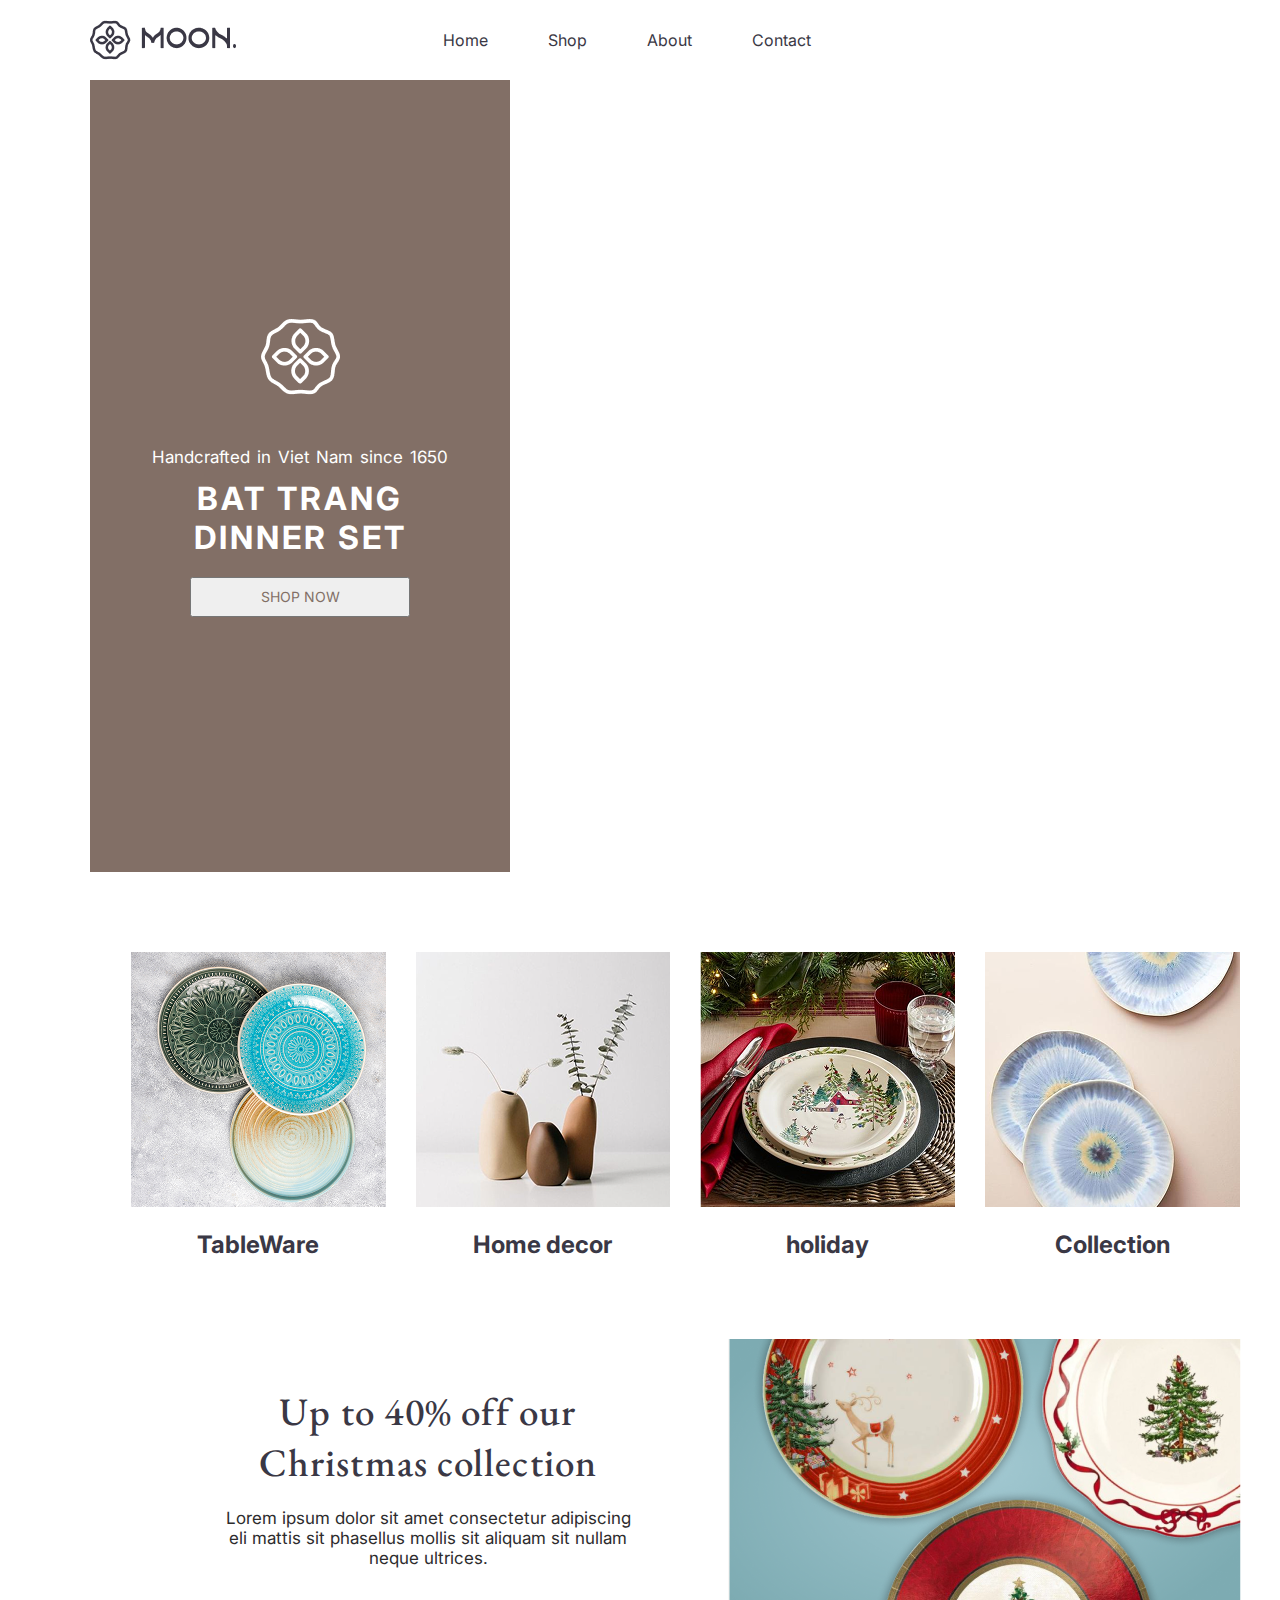
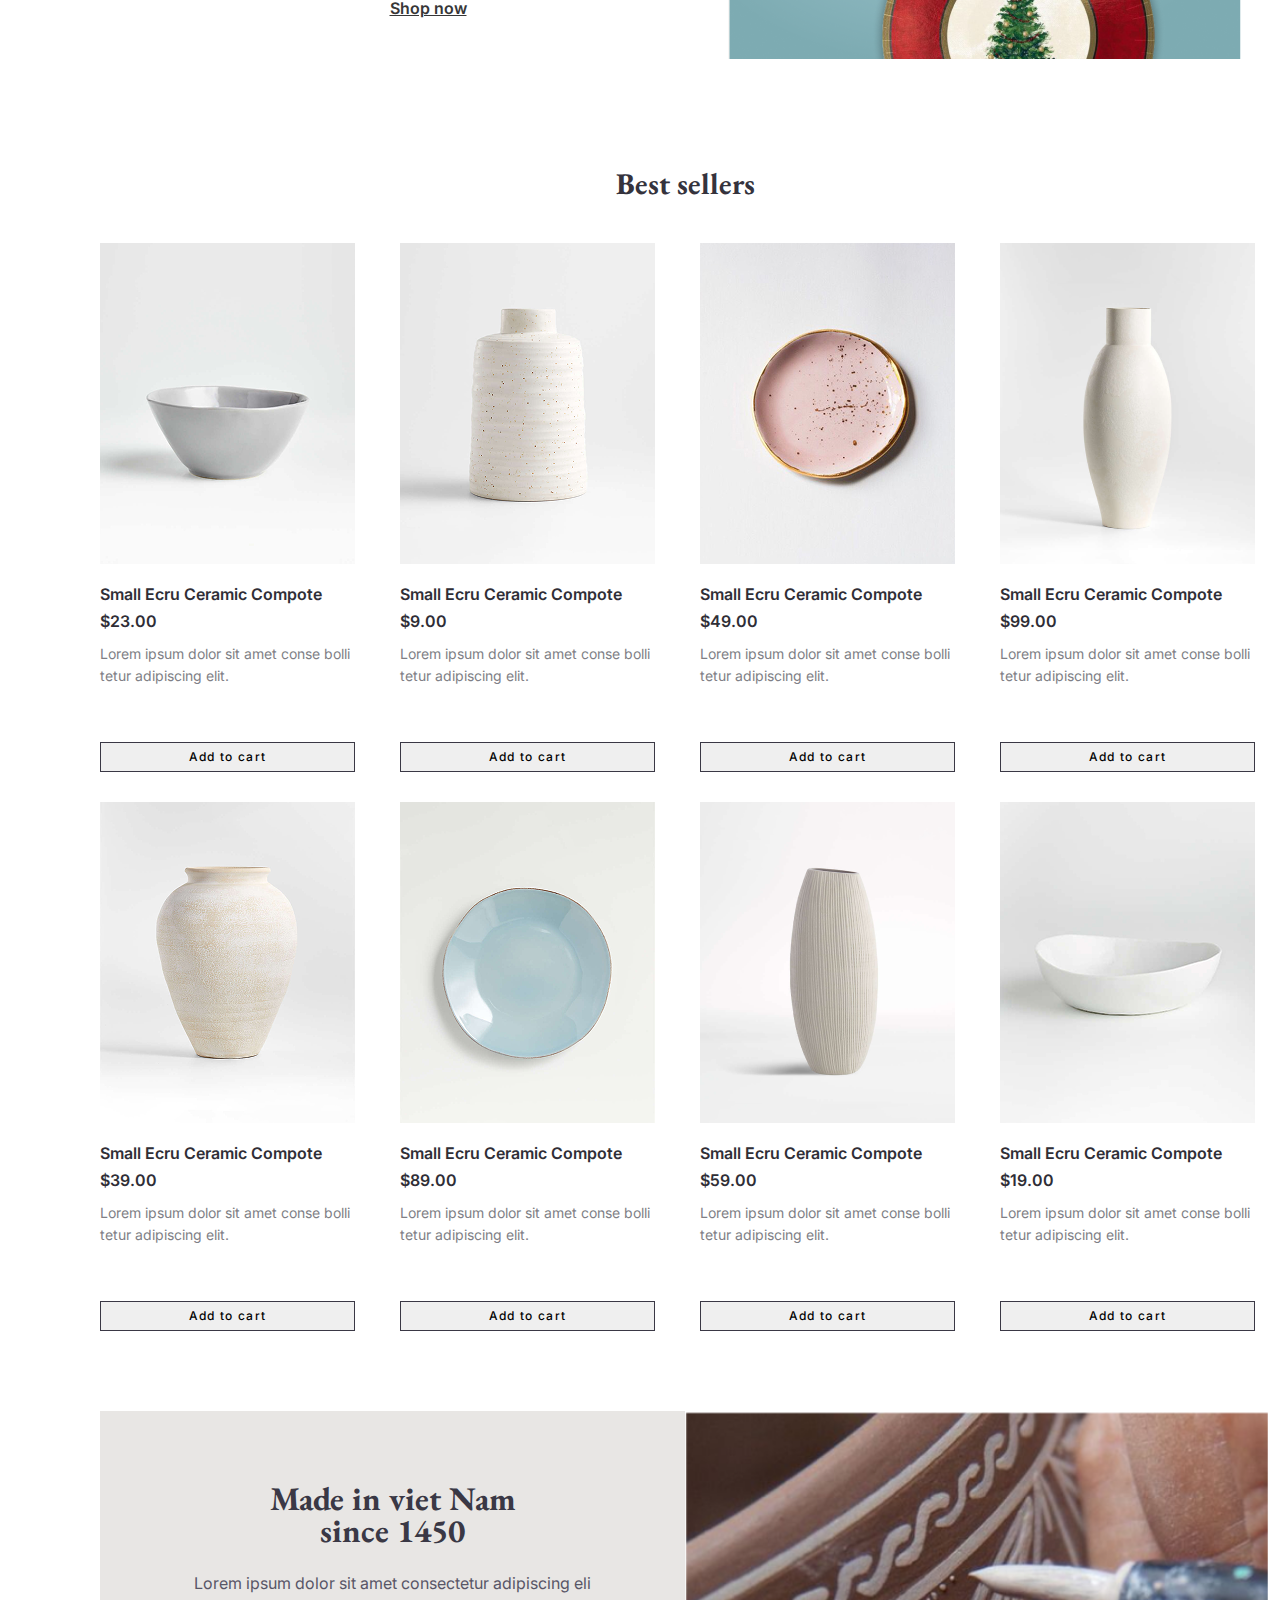
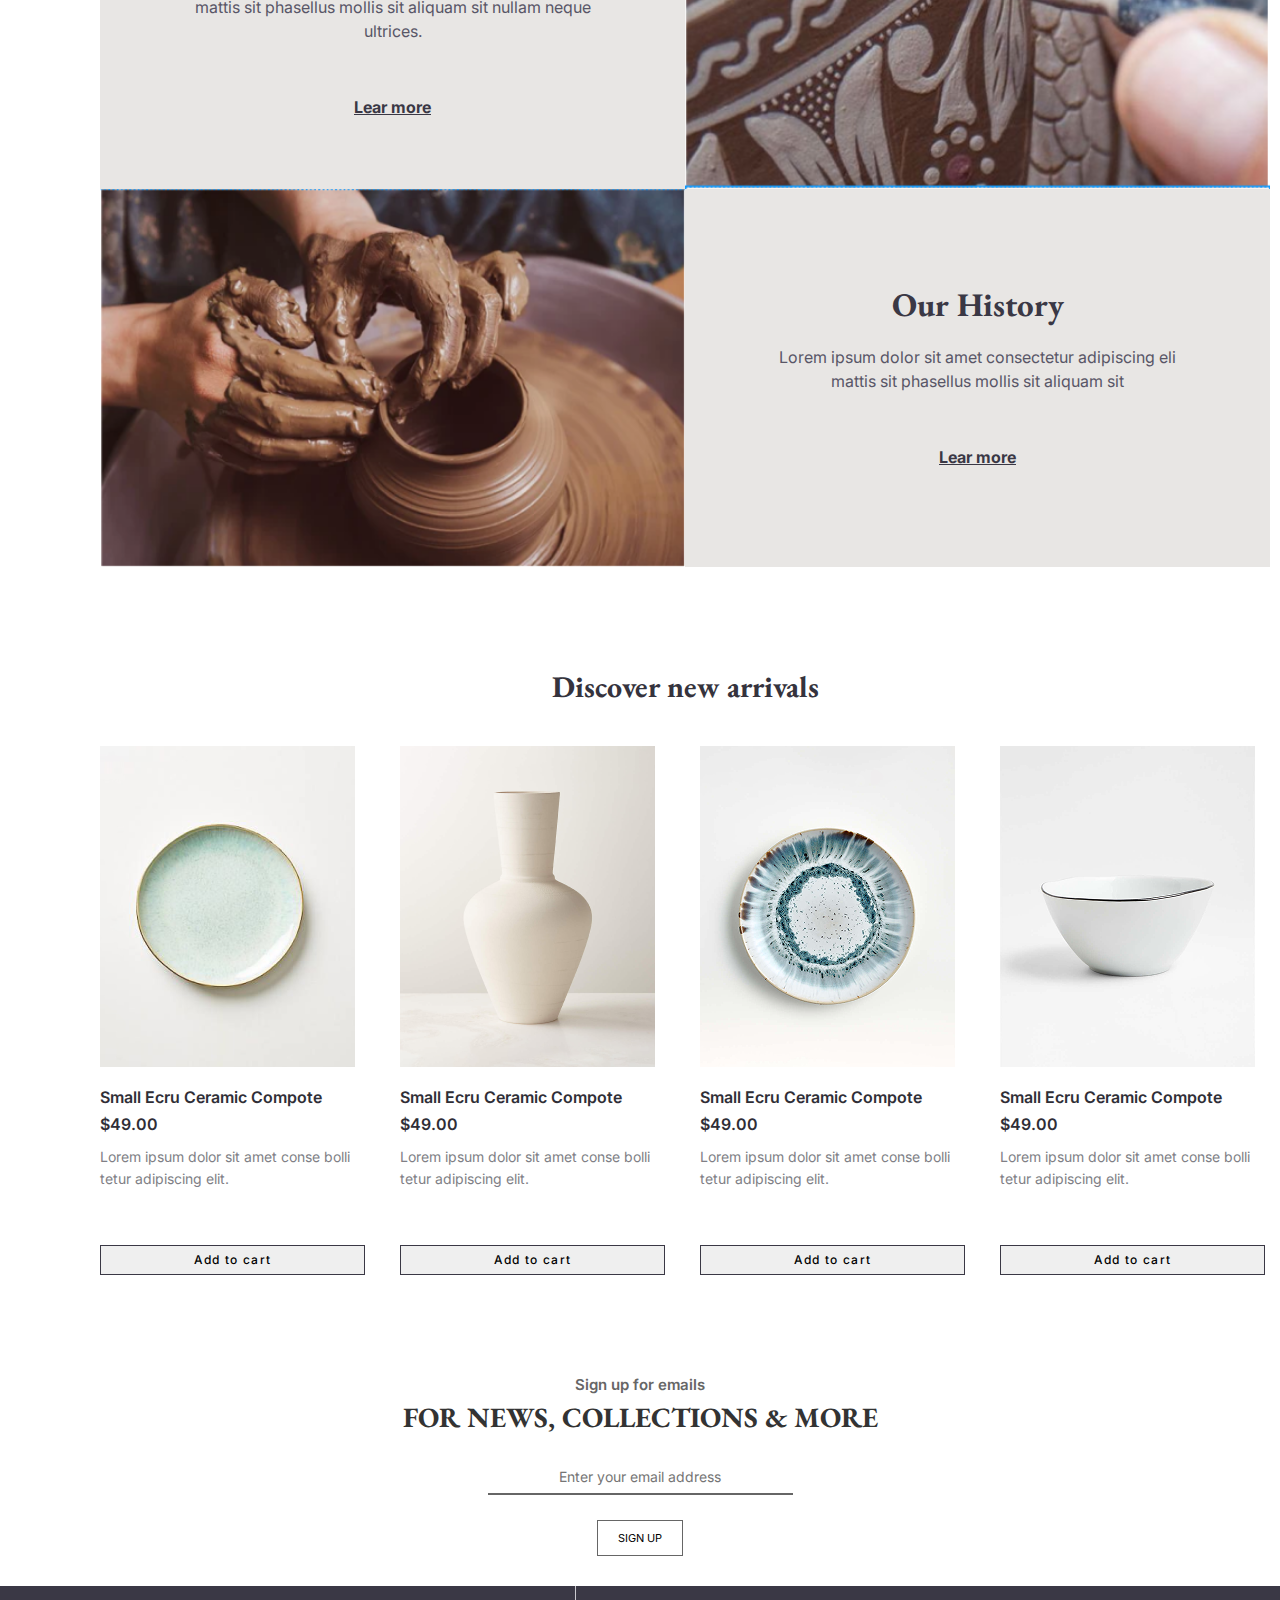
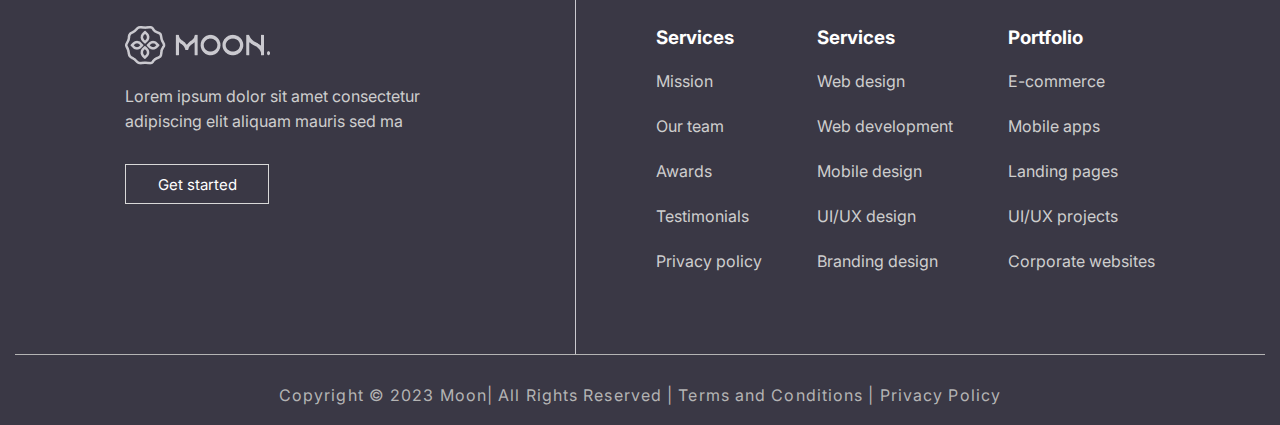
==== index.html @ f741f650 "crated web" ====
<!DOCTYPE html>
<html lang="en">
<head>
    <meta charset="UTF-8">
    <meta name="viewport" content="width=device-width, initial-scale=1.0">
    <title>Document</title>
    <link rel="stylesheet" href="./style.css">
    <link rel="stylesheet" href="https://cdnjs.cloudflare.com/ajax/libs/font-awesome/6.6.0/css/all.min.css" integrity="sha512-Kc323vGBEqzTmouAECnVceyQqyqdsSiqLQISBL29aUW4U/M7pSPA/gEUZQqv1cwx4OnYxTxve5UMg5GT6L4JJg==" crossorigin="anonymous" referrerpolicy="no-referrer" />
    
</head>
<body>
    <div class="karzinka_container">
        
        <div class="karzinka"></div>
        <button class="bosh" >bosh sahifaga qaytish</button>
    </div>
    <header>
        <div class="logo">
            <img src="./img/Icon (1).png" alt="">
            <a href="./index.html"><img src="./img/Group 1000005843.png" alt=""></a>
        </div>
        <div class="a">
            <a href="./index.html">Home</a>
            <a class="sh" href="./shop.html">Shop</a>
            <div class="sh2">
                <div class="cards">
                    <div class="card2">
                        <img src="./img/different-ceramic-empty-plates-bowls 1.png" alt="">
                        <div class="text">
                            <h3>Porcelain Dinner Plate</h3>
                            <p>$49.00</p>
                        </div>
                    </div>
                    <div class="card2">
                        <img src="./img/e327c66bdd7299132da8f4531c54cda7.png" alt="">
                        <div class="text">
                            <h3>Luana Bowl</h3>
                            <p>$49.00</p>
                        </div>
                    </div>
                    <div class="card2">
                        <img src="./img/653289D108_N210216 1.png" alt="">
                        <div class="text">
                            <h3>Ophelia Matte Vase</h3>
                            <p>$149.00</p>
                        </div>
                    </div>
                    <div class="card2">
                        <img src="./img/holden-vase.png" alt="">
                        <div class="text">
                            <h3>Marin White Plate</h3>
                            <p>$49.00</p>
                        </div>
                    </div>
                    <div class="card2">
                        <img src="./img/mercer-grey-bowl.png" alt="">
                        <div class="text">
                            <h3>Small Ecru Compote</h3>
                            <p>$79.00</p>
                        </div>
                    </div>
                    <div class="card2">
                        <img src="./img/Image (4).png" alt="">
                        <div class="text">
                            <h3>Porcelain Dinner Plate</h3>
                            <p>$99.00</p>
                        </div>
                    </div>
                    
                </div>
            </div>
            <a href="./about.html">About</a>
            <a href="./contact.html">Contact</a>
        </div>
        <div class="icons">
            <i class="fa-solid fa-magnifying-glass"></i>
            <i class="fa-regular fa-circle-user"></i>
            <i class="fa-regular fa-heart"></i>
            <i id="ok" class="fa-solid fa-cart-shopping"></i>
        </div>
    </header>
    <div class="container">
        <div class="card">
            <img src="./img/qwe.PNG" alt="">
            <p>Handcrafted in Viet Nam since 1650</p>
            <div class="h1">
                <h1>BAT TRANG</h1>
                    <h1>DINNER SET</h1>
            </div>
                <button>SHOP NOW</button>
        </div>
    </div>
    <div class="home">
        <div class="cards">
            <div class="card">
                <img src="./img/different-ceramic-empty-plates-bowls 1.png" alt="">
                <h2>TableWare</h2>
            </div>
            <div class="card">
                <img src="./img/e9cd8f3425b80812a1e1e9aaaa4d0fb4.png" alt="">
                <h2>Home decor</h2>
            </div>
            <div class="card">
                <img src="./img/1ea724daba78a72e8bec8a6eb2b3e0ed.png" alt="">
                <h2>holiday</h2>
            </div>
            <div class="card">
                <img src="./img/9ad20a7c4b99291aa671c436f669d740 1.png" alt="">
                <h2>Collection</h2>
            </div>
        </div>
    </div>
    <div class="up">
        <div class="card">
            <div class="text">
                <div class="s">
                    <span>Up to 40% off our Christmas collection</span>
                </div>
                <div class="p">
                    <p>Lorem ipsum dolor sit amet consectetur adipiscing eli mattis sit phasellus mollis sit aliquam sit nullam neque ultrices.</p>
                </div>
                <a href="">Shop now</a>
            </div>
            <div class="img">
                <img src="./img/tar.PNG" alt="">
            </div>
        </div>
    </div>
    <div class="best">
        <div class="text">
            <h1>Best sellers</h1>
        </div>
        <div class="cards">
            <div class="card">
                <img src="./img/mercer-grey-bowl.png" alt="">
                <div class="text">
                    <div class="p">
                        <p>Small Ecru Ceramic Compote
                        </p>
                        <p class="price" >$23.00</p>
                    </div>
                        <span>Lorem ipsum dolor sit amet conse bolli tetur adipiscing elit.</span>
                </div>
                <button>Add to cart</button>
            </div>
            <div class="card">
                <img src="./img/holden-vase.png" alt="">
                <div class="text">
                    <div class="p">
                        <p>Small Ecru Ceramic Compote
                        </p>
                        <p class="price" >$9.00</p>
                    </div>
                        <span>Lorem ipsum dolor sit amet conse bolli tetur adipiscing elit.</span>
                </div>
                <button>Add to cart</button>
            </div>
            <div class="card">
                <img src="./img/e327c66bdd7299132da8f4531c54cda7.png" alt="">
                <div class="text">
                    <div class="p">
                        <p>Small Ecru Ceramic Compote
                        </p>
                        <p class="price">$49.00</p>
                    </div>
                        <span>Lorem ipsum dolor sit amet conse bolli tetur adipiscing elit.</span>
                </div>
                <button>Add to cart</button>
            </div>
            <div class="card">
                <img src="./img/Image.png" alt="">
                <div class="text">
                    <div class="p">
                        <p>Small Ecru Ceramic Compote
                        </p>
                        <p class="price">$99.00</p>
                    </div>
                        <span>Lorem ipsum dolor sit amet conse bolli tetur adipiscing elit.</span>
                </div>
                <button>Add to cart</button>
            </div>
            <div class="card">
                <img src="./img/OpheliaVase17inWhiteAVSSS22.png" alt="">
                <div class="text">
                    <div class="p">
                        <p>Small Ecru Ceramic Compote
                        </p>
                        <p class="price">$39.00</p>
                    </div>
                        <span>Lorem ipsum dolor sit amet conse bolli tetur adipiscing elit.</span>
                </div>
                <button>Add to cart</button>
            </div>
            <div class="card">
                <img src="./img/marin-blue-salad-plate.png" alt="">
                <div class="text">
                    <div class="p">
                        <p>Small Ecru Ceramic Compote
                        </p>
                        <p class="price">$89.00</p>
                    </div>
                        <span>Lorem ipsum dolor sit amet conse bolli tetur adipiscing elit.</span>
                </div>
                <button>Add to cart</button>
            </div>
            <div class="card">
                <img src="./img/Image (1).png" alt="">
                <div class="text">
                    <div class="p">
                        <p>Small Ecru Ceramic Compote
                        </p>
                        <p class="price">$59.00</p>
                    </div>
                        <span>Lorem ipsum dolor sit amet conse bolli tetur adipiscing elit.</span>
                </div>
                <button>Add to cart</button>
            </div>
            <div class="card">
                <img src="./img/mercer-low-bowl.png" alt="">
                <div class="text">
                    <div class="p">
                        <p>Small Ecru Ceramic Compote
                        </p>
                        <p class="price">$19.00</p>
                    </div>
                        <span>Lorem ipsum dolor sit amet conse bolli tetur adipiscing elit.</span>
                </div>
                <button>Add to cart</button>
            </div>
        </div>
    </div>
    <div class="made">
        <div class="card">
            <div class="text">
                <div class="in">
                    <h1>Made in viet Nam 
                        since 1450</h1>
                </div>
                    <div class="lorem"><p>Lorem ipsum dolor sit amet consectetur adipiscing eli mattis sit phasellus mollis sit aliquam sit nullam neque ultrices.</p></div>
                    <a href="">Lear more</a>
            </div>
            <img src="./img/ko.PNG" alt="">
        </div>
        <div class="card">
            <img src="./img/koz.PNG" alt="">
            <div class="text">
                <div class="in">
                    <h1>Our History</h1>
                </div>
                    <div class="lorem"><p>Lorem ipsum dolor sit amet consectetur adipiscing eli mattis sit phasellus mollis sit aliquam sit </p></div>
                    <a href="">Lear more</a>
            </div>
        </div>
    </div>
    <div class="dic">
        <div class="text">
            <h1>Discover new arrivals</h1>
        </div>
        <div class="cards">
            <div class="card">
                <img src="./img/Image (2).png" alt="">
                <div class="text">
                    <div class="p">
                        <p>Small Ecru Ceramic Compote
                        </p>
                        <p>$49.00</p>
                    </div>
                        <span>Lorem ipsum dolor sit amet conse bolli tetur adipiscing elit.</span>
                </div>
                <button>Add to cart</button>
            </div>
            <div class="card">
                <img src="./img/Image (5).png" alt="">
                <div class="text">
                    <div class="p">
                        <p>Small Ecru Ceramic Compote
                        </p>
                        <p>$49.00</p>
                    </div>
                        <span>Lorem ipsum dolor sit amet conse bolli tetur adipiscing elit.</span>
                </div>
                <button>Add to cart</button>
            </div>
            <div class="card">
                <img src="./img/julo-blue-salad-plate.png" alt="">
                <div class="text">
                    <div class="p">
                        <p>Small Ecru Ceramic Compote
                        </p>
                        <p>$49.00</p>
                    </div>
                        <span>Lorem ipsum dolor sit amet conse bolli tetur adipiscing elit.</span>
                </div>
                <button>Add to cart</button>
            </div>
            <div class="card">
                <img src="./img/mercer-black-rim-bowl.png" alt="">
                <div class="text">
                    <div class="p">
                        <p>Small Ecru Ceramic Compote
                        </p>
                        <p>$49.00</p>
                    </div>
                        <span>Lorem ipsum dolor sit amet conse bolli tetur adipiscing elit.</span>
                </div>
                <button>Add to cart</button>
            </div>
        </div>
    </div>
    <div class="sign">
        <p>Sign up for emails</p>
        <h2>FOR NEWS, COLLECTIONS & MORE</h2>
        <input type="email" placeholder="Enter your email address" />
        <button>SIGN UP</button>
      </div>

      <footer>
        <div class="cards">
            <div class="card">
                <div class="logo">
                    <img src="./img/logo.png" alt="">
                </div>
                <p>Lorem ipsum dolor sit amet consectetur adipiscing elit aliquam mauris sed ma</p>
                <button>Get started <i class="fa-solid fa-arrow-right"></i></button>
            </div>
            <div class="line">

            </div>
            <div class="card2">
                <div class="card1">
                    <h3>Services</h3>
                    <p>Mission</p>

                    <p>Our team</p>
                    <p>Awards</p>
                    <p>Testimonials</p>
                    <p>Privacy policy</p>
                </div>
                <div class="card1">
                    <h3>Services</h3>
                    <p>Web design</p>

                    <p>Web development</p>
                    <p>Mobile design</p>
                    <p>UI/UX design</p>
                    <p>Branding design</p>
                </div>
                <div class="card1">
                    <h3>Portfolio</h3>
                    <p>E-commerce</p>

                    <p>Mobile apps</p>
                    <p>Landing pages</p>
                    <p>UI/UX projects</p>
                    <p>Corporate websites</p>
                </div>
            </div>
        </div>
        <div class="footerend">
            <div class="line"></div>
            <p>Copyright © 2023 Moon| All Rights Reserved | Terms and Conditions | Privacy Policy</p>
        </div>
      </footer>
      
    <script src="./app.js"></script>
</body>
</html>
---- style.css ----
@import url('https://fonts.googleapis.com/css2?family=EB+Garamond:ital,wght@0,400..800;1,400..800&display=swap');
@import url('https://fonts.googleapis.com/css2?family=Inter:ital,opsz,wght@0,14..32,100..900;1,14..32,100..900&display=swap');

* {
    margin: 0;
    padding: 0;
    box-sizing: border-box;
    text-decoration: none;
    list-style: none;
    font-family: "Inter", serif;
    
}

header {
    display: flex;
    align-items: center;
    justify-content: space-between;
    padding: 20px 90px;
}

header .logo {
    display: flex;
    align-items: center;
    justify-content: center;
    gap: 10px;
}

header .a {
    display: flex;
    align-items: center;
    justify-content: center;
    gap: 60px;
}

header .a a {
    color: rgba(58, 56, 69, 1);

}

header .icons {
    display: flex;
    align-items: center;
    justify-content: end;
    gap: 24px;
}

header .icons i {
    width: 25px;
    height: 25px;
    color: rgba(89, 86, 103, 1);
}

.container {
    background-image: url('https://s3-alpha-sig.figma.com/img/bdbb/4583/8f6bfd567de5a4771587a3d4ce6b9a3e?Expires=1741564800&Key-Pair-Id=APKAQ4GOSFWCW27IBOMQ&Signature=ZmiN8YF79pEoumUJzzlit7G6higfa5PbLEhN1nMIQAEuBSX6rEgib~yDiQ8zBdAFlyDKKa3xNpnVjxrM8LVKtztg3GD7S0s35Kx0RL0qFMsg6c7KoZ9S1Mg9Ak8ueqkc16bPKpsLhyN5J8lWL6GONqdfvCYTdja3m4ma6EB9YdQ41dVleI-43aln2E9cwBUbfKcmDPk~7lVpfGOUYAAWVxcmYn~61G0nFVyfm2-NJwenLvmBYncXqrSp3K18rMWJecC6wTQeSkmNwh-rBhEuSElCscExvY~9c014QKcGzNNfdv6sdavXfSkHsolItZN3B3gN2Jka92wOb3B7wP2rHQ__');
    background-size: cover;
    background-position: center;
    background-repeat: no-repeat;
    height: 88vh;
    margin: 0;
}

.container .card {
    background-color: rgba(130, 111, 102, 1);
    width: 420px;
    height: 88vh;
    display: flex;
    align-items: center;
    justify-content: center;
    flex-direction: column;
    margin-left: 90px;
    color: #fff;
    gap: 20px;

}

.container .card p {
    font-size: 16px;
    line-height: 24px;
    word-spacing: 1.8px;
    font-size: 17px;
    position: relative;
    bottom: -10px;
}

.container .card img {
    position: relative;
    top: -18px;
}

.container .card .h1 {
    width: 240px;
    display: flex;
    align-items: center;
    justify-content: center;
    flex-direction: column;
    font-family: "EB Garamond", serif;
    letter-spacing: 3px;
}

.container .card button {
    width: 220px;
    height: 40px;
    display: flex;
    align-items: center;
    justify-content: center;
    color: rgba(130, 111, 102, 1);
    font-size: 14px;
}

.home {
    display: flex;
    align-items: center;
    justify-content: center;
    padding: 80px 0px 0px 90px;
}

.home .cards {
    display: flex;
    align-items: center;
    justify-content: center;
    gap: 30px;
}

.home .cards .card {
    display: flex;
    align-items: center;
    justify-content: center;
    flex-direction: column;
    color: rgba(58, 56, 69, 1);
    gap: 23px;
}

.up {
    display: flex;
    align-items: center;
    justify-content: center;
    padding: 80px 0px 0px 90px;
}

.up .card {
    display: flex;
    align-items: center;
    justify-content: center;
    width: 100%;
    /* gap: 103px; */
    text-align: center;
}

.up .card span {
    font-size: 39px;
    color: rgba(58, 56, 69, 1);
    font-weight: 500;
    font-family: "EB Garamond", serif;
    letter-spacing: 1.2px;
}

.up .card .text {
    display: flex;
    align-items: center;
    justify-content: center;
    width: 600px;
    flex-direction: column;
    gap: 20px;

}

.up .card .text a {
    margin-top: 10px;
    color: rgb(54, 54, 55);
    text-decoration: underline;
    font-size: 16px;
    font-weight: 600;
}

.up .card .text .p p {
    font-size: 17px;
    color: rgb(45, 44, 45);
}

.up .card .text .p {
    width: 410px;
}

.up .card .text .s {
    width: 410px;
}

.best {
    display: flex;
    align-items: center;
    justify-content: center;
    padding: 80px 0px 0px 90px;
    flex-direction: column;
}

.best .text {
    padding: 20px 0px 0px 0px;
    display: flex;
    align-items: start;
    justify-content: start;
    flex-direction: column;
    gap: 12px;
}

.best .text h1 {
    color: rgb(53, 51, 61);
    font-family: "EB Garamond", serif;
    font-weight: 700;
    font-size: 30px;
}

.best .cards {
    display: flex;
    align-items: center;
    justify-content: center;
    display: grid;
    grid-template-columns: repeat(4, 1fr);
    gap: 30px;
    margin-top: 40px;
}

.best .cards .card {
    display: flex;
    align-items: start;
    justify-self: start;
    flex-direction: column;
    width: 270px;

}

.best .cards .card .text .p p {
    color: rgb(47, 46, 54);
    font-size: 16px;
    font-weight: 600;

}

.best .cards .card .text .p {
    display: flex;
    align-items: start;
    justify-content: start;
    gap: 7px;
    flex-direction: column;
}

.best .cards .card .text span {
    color: rgba(128, 127, 134, 1);
    line-height: 22px;
    font-size: 14px;
    font-weight: 400;

}

.best .cards .card button {
    width: 255px;
    height: 30px;
    border: 1px solid rgba(58, 56, 69, 1);
    font-size: 12px;
    line-height: 18px;
    letter-spacing: 1.3px;
    font-weight: 500;
    margin-top: 55px;
}

.made {
    display: flex;
    align-items: center;
    justify-content: center;
    flex-direction: column;
    padding: 80px 0px 0px 90px;
}

.made .card {
    display: flex;
    align-items: center;
    justify-content: center;
}

.made .card .text {
    width: 585px;
    background-color: rgb(232, 230, 228);
    height: 378px;
    display: flex;
    align-items: center;
    justify-content: center;
    flex-direction: column;
    gap: 24px;
}

.made .card img {
    width: 585px;
    height: 378px;
}

.made .card .text .lorem {
    width: 410px;
    text-align: center;
    color: rgba(89, 86, 103, 1);
    font-weight: 400;
    line-height: 24px;
}

.made .card .text .in {
    width: 300px;
    text-align: center;
}

.made .card .text .in h1 {
    font-family: "EB Garamond", serif;
    color: rgba(58, 56, 69, 1);
    font-size: 33px;
    line-height: 32px;

}

.made .card .text a {
    text-decoration: underline;
    color: rgba(58, 56, 69, 1);
    line-height: 20px;
    font-weight: 700;
    margin-top: 30px;
}













.dic .text {
    padding: 20px 0px 0px 0px;
    display: flex;
    align-items: start;
    justify-content: start;
    flex-direction: column;
    gap: 12px;
}

.dic .text h1 {
    color: rgb(53, 51, 61);
    font-family: "EB Garamond", serif;
    font-weight: 700;
    font-size: 30px;
}

.dic {
    display: flex;
    align-items: center;
    justify-content: center;
    padding: 80px 0px 0px 90px;
    flex-direction: column;
}

.dic .cards {
    display: flex;
    align-items: center;
    justify-content: center;
    display: grid;
    grid-template-columns: repeat(4, 1fr);
    gap: 30px;
    margin-top: 40px;
}

.dic .cards .card {
    display: flex;
    align-items: start;
    justify-self: start;
    flex-direction: column;
    width: 270px;

}

.dic .cards .card .text .p p {
    color: rgb(47, 46, 54);
    font-size: 16px;
    font-weight: 600;

}

.dic .cards .card .text .p {
    display: flex;
    align-items: start;
    justify-content: start;
    gap: 7px;
    flex-direction: column;
}

.dic .cards .card .text span {
    color: rgba(128, 127, 134, 1);
    line-height: 22px;
    font-size: 14px;
    font-weight: 400;
}

.dic .cards .card button {
    width: 265px;
    height: 30px;
    border: 1px solid rgba(58, 56, 69, 1);
    font-size: 12px;
    line-height: 18px;
    letter-spacing: 1.3px;
    font-weight: 500;
    margin-top: 55px;
}

.sign {
    text-align: center;
    padding: 30px;
    margin-top: 70px;
    display: flex;
    align-items: center;
    justify-content: center;
    flex-direction: column;
}

.sign p {
    font-size: 15px;
    color: #666;
    margin-bottom: 5px;
    font-weight: 600;
}

.sign h2 {
    font-size: 22px;
    font-weight: bold;
    color: #333;
    margin-bottom: 15px;
    font-family: "EB Garamond", serif;
    font-size: 28px;
}

.sign input {
    width: 25%;
    padding: 8px;
    border: none;
    border-bottom: 2px solid #666;
    outline: none;
    text-align: center;
    font-size: 14px;
    margin-top: 10px;
}

.sign button {
    margin-top: 25px;
    padding: 10px 20px;
    border: 1px solid #666;
    background: white;
    cursor: pointer;
    font-size: 11px;
}


footer {
    background-color: rgba(58, 56, 69, 1);
    display: flex;
    align-items: center;
    justify-content: center;
    flex-direction: column;
    padding: 40px 0px 0px 0px;
}

footer .cards {
    display: flex;
    align-items: start;
    justify-content: start;
    gap: 80px;
}

footer .cards .card {
    display: flex;
    align-items: start;
    justify-content: start;
    flex-direction: column;
    color: rgb(206, 206, 206);
    width: 370px;
    gap: 15px;
}

footer .cards .card p {
    line-height: 25px;
}

footer .cards .card button {
    margin-top: 15px;
    width: 144px;
    height: 40px;
    color: #fff;
    background-color: transparent;
    border: 1.6px solid rgb(216, 216, 216);
    font-size: 15px;
}

footer .cards .card button i {
    font-size: 12px;
}

footer .cards .line {
    width: 1px;
    height: 368px;
    background-color: rgba(202, 201, 207, 1);
    position: relative;
    top: -40px;
}

footer .cards .card2 .card1 {
    display: flex;
    align-items: start;
    justify-content: start;
    flex-direction: column;
    gap: 20px;
}

footer .cards .card2 .card1 h3 {
    color: #fff;
}

footer .cards .card2 {
    display: flex;
    align-items: center;
    justify-content: center;
    color: rgb(206, 206, 206);
    gap: 55px;
}

footer .cards .card2 p {
    line-height: 25px;
}

footer .footerend {
    display: flex;
    align-items: center;
    justify-content: center;
    flex-direction: column;
}

footer .footerend .line {
    width: 1250px;
    height: 1px;
    background-color: rgb(180, 180, 180);
    margin-top: -40px;
}

footer .footerend p {
    color: rgb(180, 180, 180);
    letter-spacing: 1.1px;
    margin-top: 30px;
    margin-bottom: 20px;
}

.moon {
    display: flex;
    align-items: center;
    justify-content: center;

}

.moon .text {
    text-align: center;
    padding: 80px 0px 0px 0px;
    display: flex;
    align-items: center;
    justify-content: center;
    flex-direction: column;
    gap: 20px;
    width: 440px;
    line-height: 24px;
}

.moon .text h1 {
    color: rgba(58, 56, 69, 1);
    font-family: "EB Garamond", serif;
    font-size: 40px;
}


.moon .text p {
    color: rgba(89, 86, 103, 1);
}










.made .card4 {
    display: flex;
    align-items: start;
    justify-content: start;
    padding: 30px 0px 0px 30px;
    margin-top: -30px;
    margin-left: -30px;
}

.made .card4 .text {
    width: 585px;
    background-color: rgb(232, 230, 228);
    height: 378px;
    display: flex;
    align-items: start;
    justify-content: start;
    flex-direction: column;
    padding: 30px 0px 0px 30px;
    gap: 24px;
}

.made .card4 img {
    width: 585px;
    height: 378px;
}

.made .card4 .text .lorem {
    width: 410px;
    color: rgba(89, 86, 103, 1);
    font-weight: 400;
    line-height: 24px;
    padding: 0px 0px 0px 30px;
    display: flex;
    align-items: start;
    justify-content: start;
    flex-direction: column;
    gap: 1px;

}

.made .card4 .text .in {
    width: 300px;
    text-align: center;
}

.made .card4 .text .in h1 {
    font-family: "EB Garamond", serif;
    color: rgba(58, 56, 69, 1);
    font-size: 33px;
    line-height: 32px;
    margin-right: 30px;

}

.made .card4 .text span {
    color: rgba(58, 56, 69, 1);
    font-size: 18px;
    font-weight: 600;
}


.meet {
    display: flex;
    align-items: center;
    justify-content: center;
    flex-direction: column;
    margin-top: 70px;
}

.meet .text h1 {
    font-family: "EB Garamond", serif;
    font-size: 40px;
    font-weight: 700;
    color: rgb(57, 56, 62);
}

.meet .cards {
    display: flex;
    align-items: center;
    justify-content: center;
    gap: 60px;
    margin-top: 30px;
    padding: 0px 0px 0px 90px;
}

.meet .cards .card {
    width: 255px;
    text-align: center;
}

.meet .cards .card .text {
    margin-top: 15px;
}

.meet .cards .card .text p {
    color: rgba(58, 56, 69, 1);
    font-weight: 600;

}

.meet .cards .card .text span {
    color: rgba(128, 127, 134, 1);
    font-size: 14px;
    line-height: 22px;

}



.color-options {
    display: flex;
    gap: 5px;
}

.color-box {
    width: 20px;
    height: 20px;
    cursor: pointer;
    border: 1px solid #aaa;
}

.contact {
    background-image: url("./img/9c8440fb6dfaf0650411d23131b1ab88\ 2.png");
    background-size: cover;
    background-position: center;
    background-repeat: no-repeat;
    height: 88vh;
    margin: 0;
}

.contact .card {
    background-color: rgba(58, 56, 69, 1);
    width: 420px;
    height: 88vh;
    display: flex;
    align-items: center;
    justify-content: center;
    flex-direction: column;
    margin-left: 90px;
    color: #fff;
    gap: 20px;
}

.contact .card .line {
    background-color: rgb(179, 178, 183);
    width: 238px;
    height: 1px;
}

.contact .card .web {
    display: flex;
    align-items: center;
    justify-content: center;
    gap: 16px;
}

.contact .card .web .web1 {
    width: 30px;
    height: 30px;
    background-color: rgba(198, 155, 123, 1);
    display: flex;
    align-items: center;
    justify-content: center;
}

.text2 {
    display: flex;
    align-items: center;
    justify-content: center;
    flex-direction: column;
    gap: 12px;
}

.text2 h1 {
    font-family: "EB Garamond", serif;
    color: rgba(58, 56, 69, 1);
    font-size: 44px;
}

.text2 p {
    width: 440px;
    font-size: 16px;
    color: rgba(89, 86, 103, 1);
    line-height: 24px;
    text-align: center;
}

.text2 .card {
    text-align: center;
}

.text2 .cards {
    margin-top: 20px;
    display: flex;
    align-items: center;
    justify-content: center;
    flex-direction: column;
    gap: 10px;
}

.text2 .card span {
    font-size: 14px;
    font-weight: 600;
    line-height: 20px;
    color: rgba(89, 86, 103, 1);
}

.text2 .card p {
    color: rgba(198, 155, 123, 1);
}

.email {
    display: flex;
    align-items: center;
    justify-content: center;
    flex-direction: column;
    margin-top: 70px;
}

.email .input {
    display: grid;
    grid-template-columns: repeat(2, 420px);
    grid-gap: 10px;
    width: max-content;
}

.email .input .card1 {
    display: flex;
    align-items: start;
    justify-content: start;
    flex-direction: column;
    gap: 10px;

}

.email .input .card1 p {
    color: rgb(38, 38, 42);
    font-weight: 600;
    font-size: 14px;

}

.email .input .card1 input {
    width: 400px;
    height: 50px;
    border: 1px solid rgba(58, 56, 69, 1);
    font-size: 16px;
    padding: 0px 0px 0px 20px;
}

.email .input .card1 textarea {
    width: 830px;
    height: 170px;
    border: 1px solid rgba(58, 56, 69, 1);
    font-size: 16px;
    padding: 14px 0px 0px 20px;
}

.email button {
    margin-top: 50px;
    width: 835px;
    height: 40px;
    margin-right: 12px;
    background-color: rgba(58, 56, 69, 1);
    color: #fff;
    font-size: 15px;
    display: flex;
    align-items: center;
    justify-content: center;
    gap: 6px;
}

.email button i {
    font-size: 14px;
}

.map {
    margin-top: 50px;
}

.filter {
    display: flex;
    align-items: center;
    justify-content: center;
}

.sidebar {
    width: 360px;
    margin-top: 20px;
    padding: 0px 90px;
    background: #fff;
    border-radius: 12px;
}

.group {
    margin-bottom: 20px;
}

.group h3 {
    font-size: 22px;
    font-weight: bold;
    margin-bottom: 14px;
}

.group label {
    font-size: 18px;
    color: #333;
    display: flex;
    align-items: center;
    gap: 10px;
    margin-bottom: 12px;
    cursor: pointer;
}

.group input[type="checkbox"] {
    width: 22px;
    height: 22px;
    cursor: pointer;
}

.divider {
    height: 2px;
    background: #ddd;
    margin: 20px 0;
}

.color-options {
    display: flex;
    gap: 14px;
}

.color-box {
    width: 30px;
    height: 30px;
    border-radius: 8px;
    border: 1.5px solid #ccc;
}


.con {
    display: flex;
    align-items: start;
    justify-content: start;
    gap: 20px;
}











.show {
    display: flex;
    align-items: center;
    justify-content: center;
}

.show .cards {
    display: flex;
    align-items: start;
    justify-content: start;
    flex-direction: column;
    gap: 50px;
    width: 100%;
    padding: 0px 90px;
}

.show .cards .card1 p {
    color: rgb(106, 105, 110);
}

.show .cards .card1 p span {
    color: rgba(58, 56, 69, 1);
}

.show .cards .card2 {
    width: 100%;
    display: flex;
    align-items: center;
    justify-content: space-between;
}

.show .cards .card2 .minicard {
    width: 200px;
    display: flex;
    align-items: start;
    justify-content: space-between;
}

.show .cards .line {
    width: 190px;
    height: 2.5px;
    background-color: #ece9e9;
}

.show .cards .card2 p {
    color: rgba(55, 65, 81, 1);
    font-weight: 600;
}

.con .best {
    display: flex;
    align-items: start;
    justify-content: start;
    flex-direction: column;
    margin-top: -100px;
}

.line99 {
    width: 100%;
    height: 1.9px;
    background-color: rgba(202, 201, 207, 1);
    margin-bottom: 30px;
}




.con .best .cards {
    display: flex;
    align-items: center;
    justify-content: center;
    display: grid;
    grid-template-columns: repeat(3, 1fr);
    gap: 83px;
    margin-top: 20px;
}

.con .best .cards .card {
    display: flex;
    align-items: start;
    justify-self: start;
    flex-direction: column;
    width: 270px;

}

.sel {
    display: flex;
    align-items: center;
    justify-content: end;
    padding: 0px 90px;
    gap: 8px;
    margin: 50px;
}

.sel .num1 {
    width: 30px;
    height: 30px;
    background-color: rgba(58, 56, 69, 1);
    color: #fff;
    display: flex;
    align-items: center;
    justify-content: center;
    font-size: 16px;

}

.sel .num2 {
    width: 30px;
    height: 30px;
    background-color: #fff;
    color: rgba(58, 56, 69, 1);
    border: 1.3px solid rgba(58, 56, 69, 1);
    display: flex;
    align-items: center;
    justify-content: center;
    font-size: 14px;

}

.sel .num3 {
    width: 30px;
    height: 30px;
    color: rgba(58, 56, 69, 1);
    display: flex;
    align-items: center;
    justify-content: center;
}

.sel .num4 {
    width: 30px;
    height: 30px;
    color: rgba(58, 56, 69, 1);
    display: flex;
    align-items: center;
    justify-content: center;
}

.sel i {
    color: rgba(58, 56, 69, 1);
}

.con .best .cards .card .text .p p {
    color: rgb(47, 46, 54);
    font-size: 16px;
    font-weight: 600;

}

.con .best .cards .card .text .p {
    display: flex;
    align-items: start;
    justify-content: start;
    gap: 7px;
    flex-direction: column;
}

.con .best .cards .card .text span {
    color: rgba(128, 127, 134, 1);
    line-height: 22px;
    font-size: 14px;
    font-weight: 400;

}

.con .best .cards .card button {
    width: 255px;
    height: 30px;
    border: 1px solid rgba(58, 56, 69, 1);
    font-size: 12px;
    line-height: 18px;
    letter-spacing: 1.3px;
    font-weight: 500;
    margin-top: 55px;
}


.sh2 {
    width: 700px;
    height: 370px;
    background: rgb(186, 167, 129);
    text-align: center;
    line-height: 50px;
    position: absolute;
    top: -350px;
    left: 400px;
    opacity: 0;
    z-index: 1;
    transition: all 0.7s;
    border-radius: 13px;
    padding: 15px;
}
.sh2 .cards{
    display: grid;
    grid-template-columns: repeat(2, 1fr);
    gap: 15px;
}
.sh2 .cards .card2 {
    height: auto;
    width: 330px;
    border: 2px solid black;
    display: flex;
    align-items: start;
    justify-content: start;
    border-radius: 10px;
    gap: 5px;
    
}

.sh2 .cards .card2 img {
    width: 100px;
    height: 100px;

    border-radius: 10px;
}


.karzinka_container{
    width: 100%;
    height: 100vh;
    background-color: #fff;
    position: fixed ;
    z-index: 1;
    overflow: hidden;
}

.karzinka .card2 {
    display: flex;
    align-items: center;
    justify-content: space-between;
    padding: 15px;
    border-bottom: 1px solid #ddd;
    width: 100%;
}

.karzinka .card2 img {
    width: 80px;
    height: 80px;
    object-fit: cover;
    border-radius: 5px;
}

.karzinka .card2 h1 {
    font-size: 16px;
    font-weight: 500;
    color: #333;
}
.karzinka .card2 .price {
    font-size: 16px;
    font-weight: bold;
    color: #000;
}
.karzinka .card2 .remove {
    display: flex;
    align-items: center;
    justify-content: center;
    background-color: transparent;
    border: none;
    width: 40px;
    height: 26px;
    color: red;
    font-size: 23px;
    cursor: pointer;
}
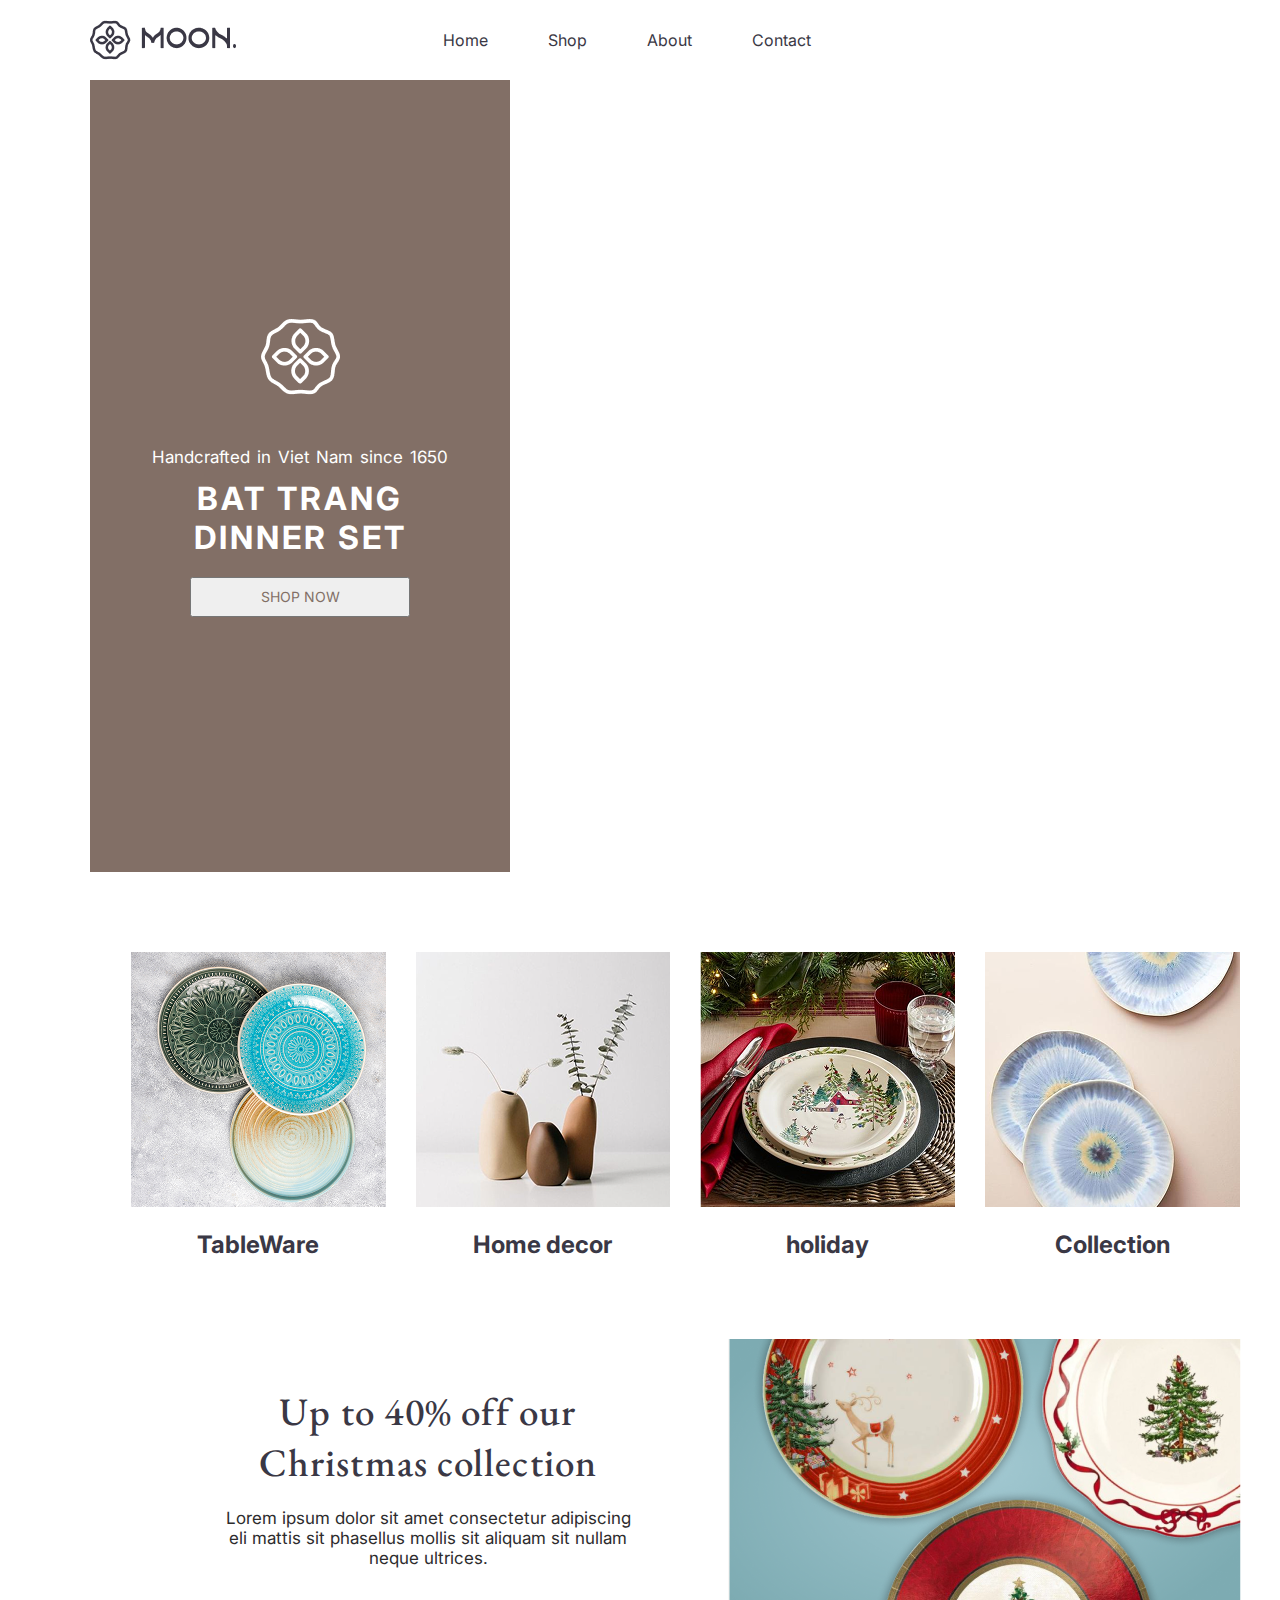
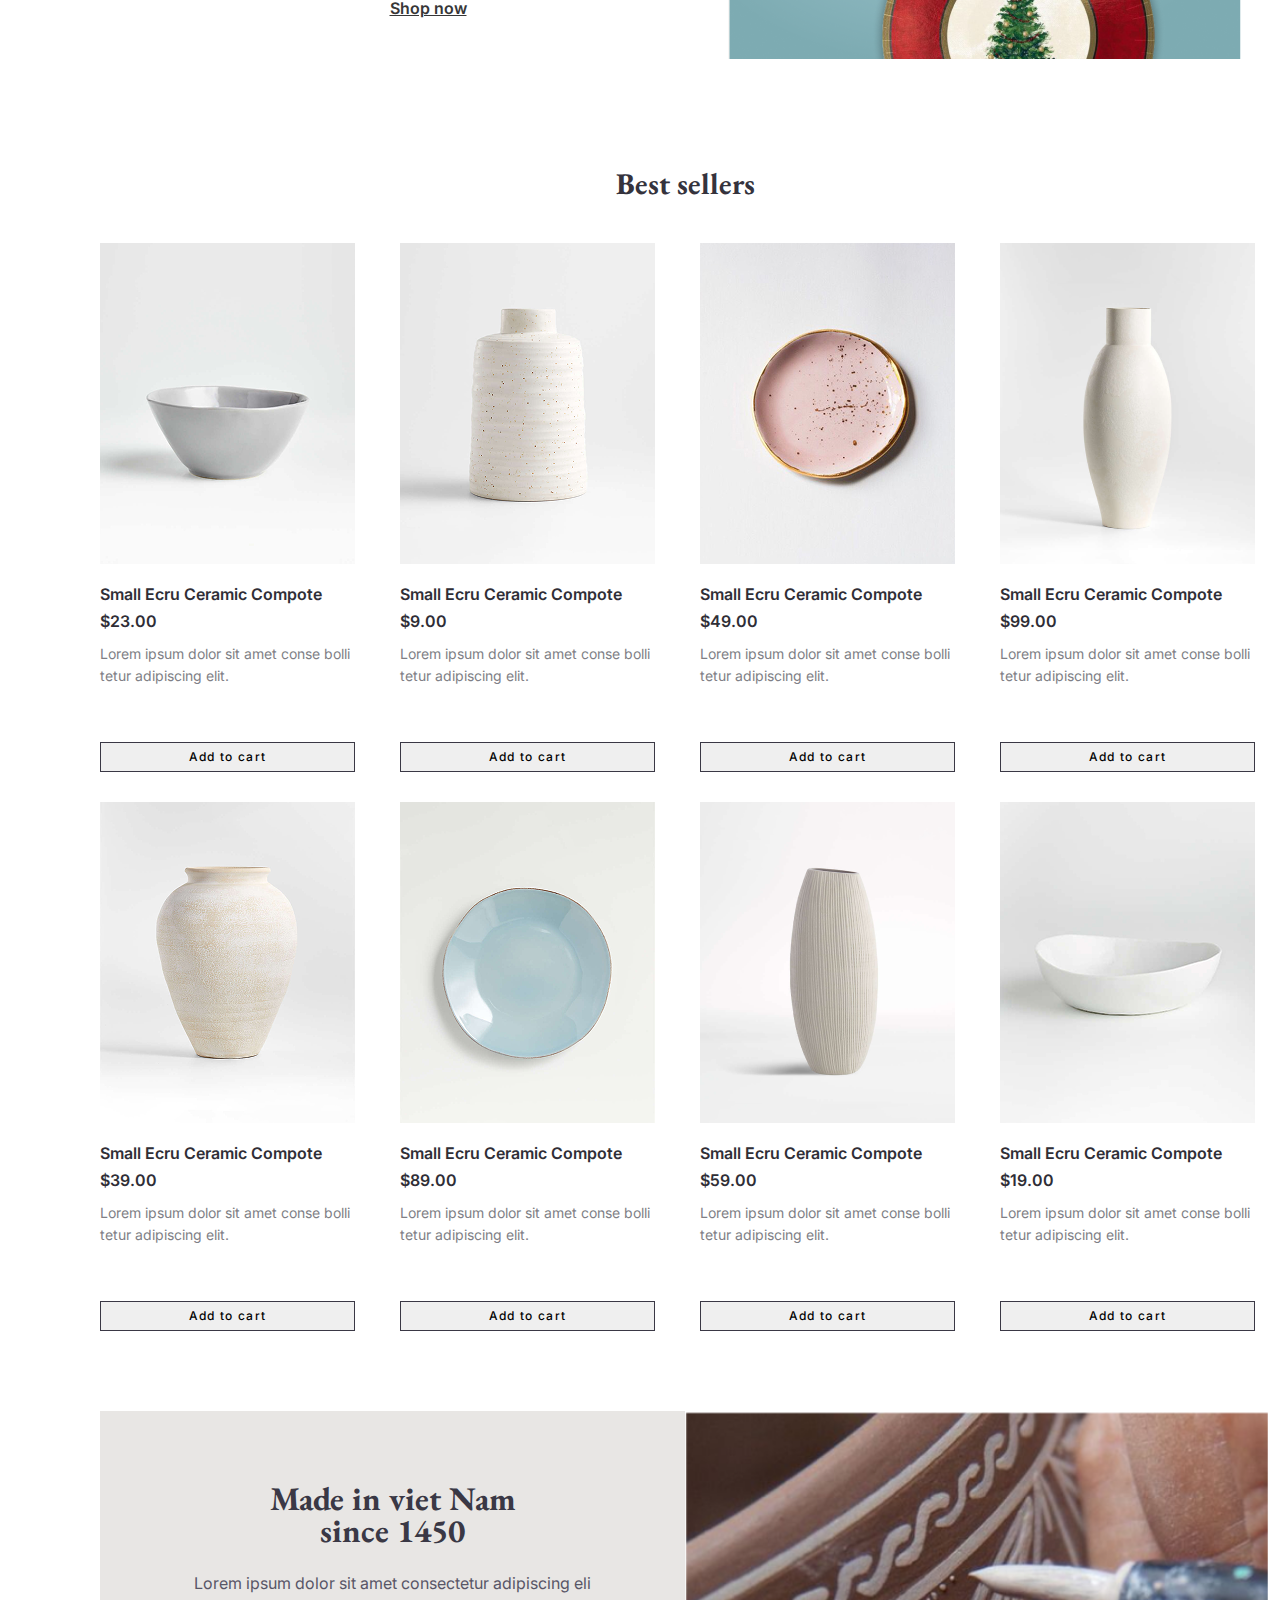
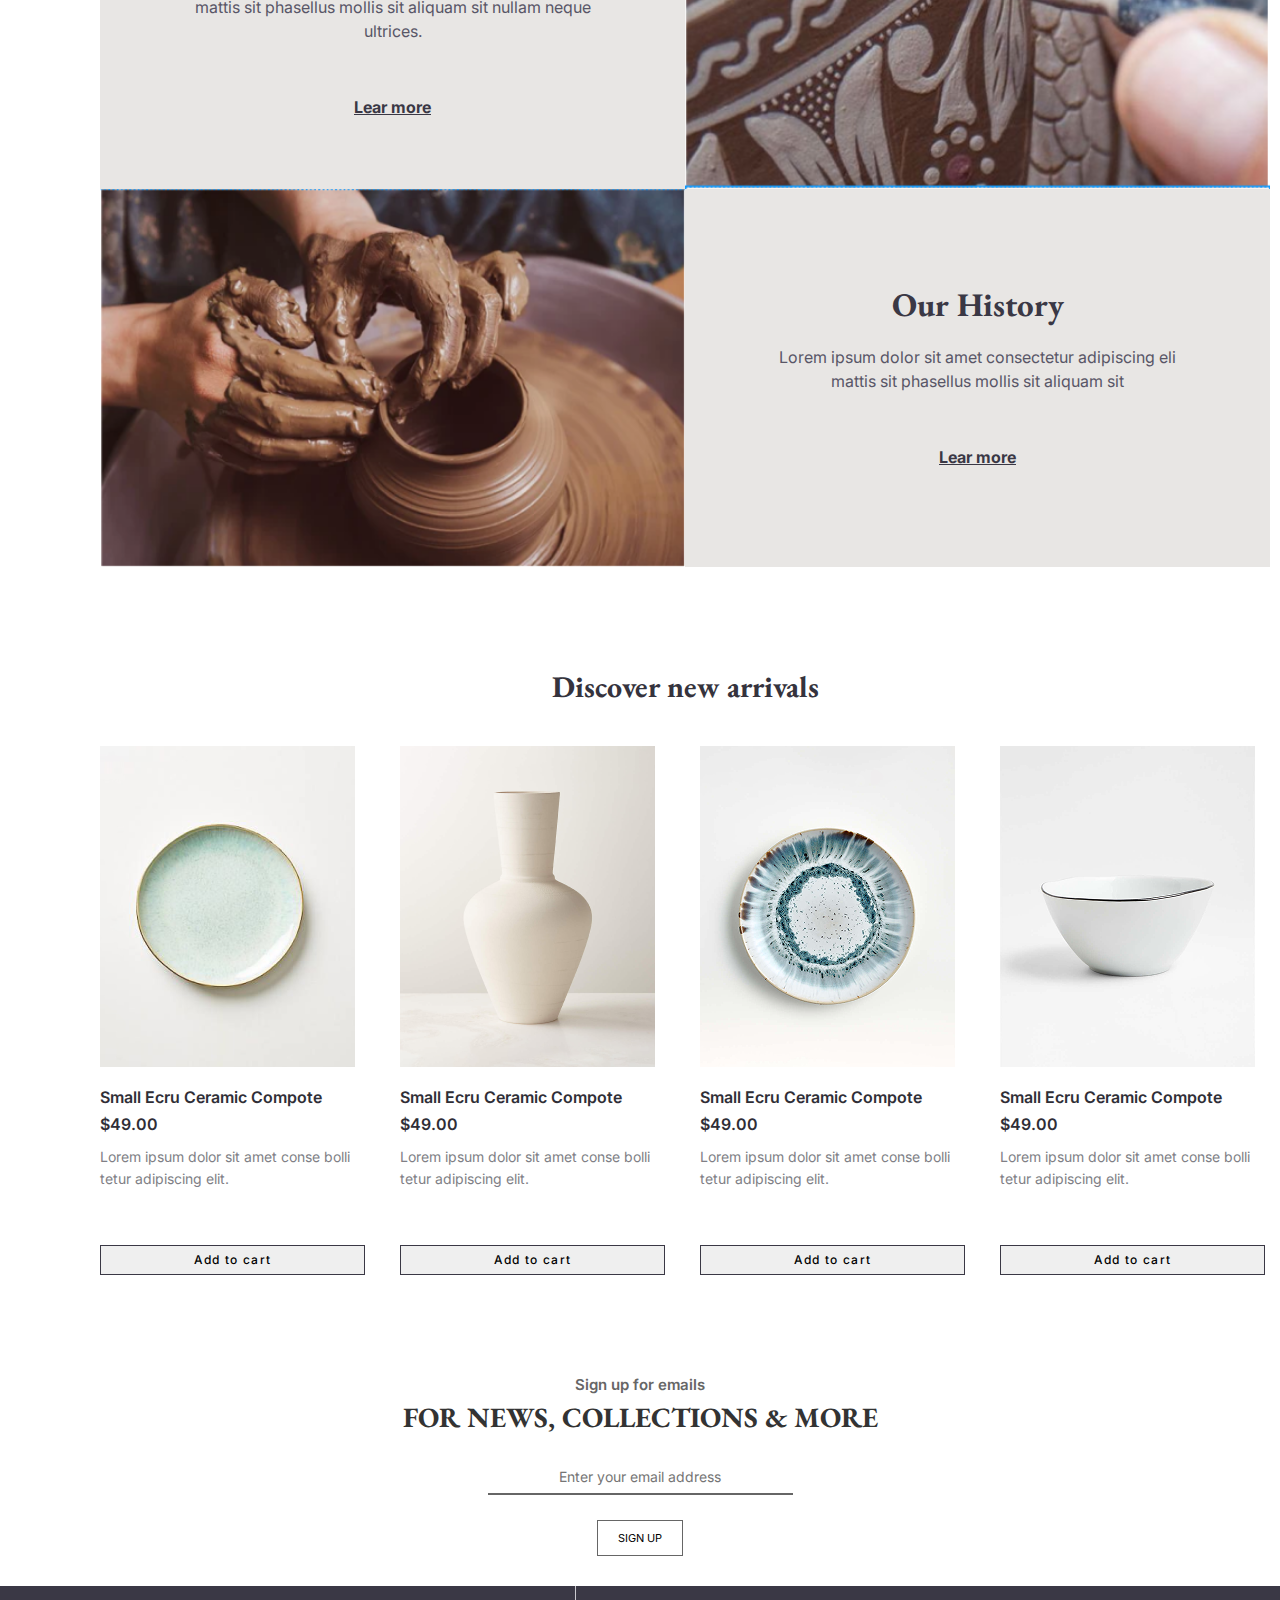
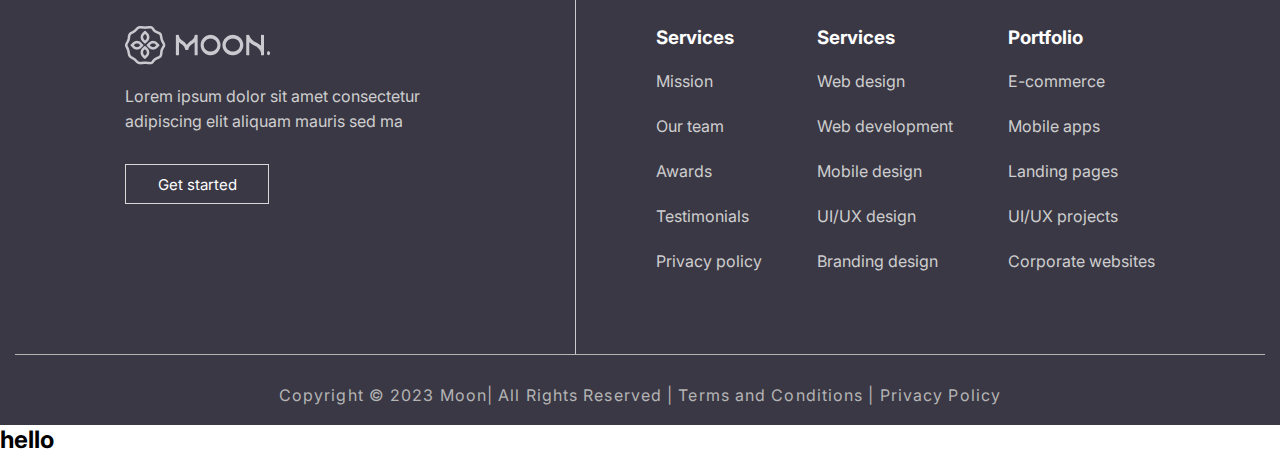
==== commit 77255611: "heading add" ====
--- a/index.html
+++ b/index.html
@@ -19,58 +19,61 @@
             <img src="./img/Icon (1).png" alt="">
             <a href="./index.html"><img src="./img/Group 1000005843.png" alt=""></a>
         </div>
-        <div class="a">
-            <a href="./index.html">Home</a>
-            <a class="sh" href="./shop.html">Shop</a>
-            <div class="sh2">
-                <div class="cards">
-                    <div class="card2">
-                        <img src="./img/different-ceramic-empty-plates-bowls 1.png" alt="">
-                        <div class="text">
-                            <h3>Porcelain Dinner Plate</h3>
-                            <p>$49.00</p>
-                        </div>
-                    </div>
-                    <div class="card2">
-                        <img src="./img/e327c66bdd7299132da8f4531c54cda7.png" alt="">
-                        <div class="text">
-                            <h3>Luana Bowl</h3>
-                            <p>$49.00</p>
-                        </div>
-                    </div>
-                    <div class="card2">
-                        <img src="./img/653289D108_N210216 1.png" alt="">
-                        <div class="text">
-                            <h3>Ophelia Matte Vase</h3>
-                            <p>$149.00</p>
-                        </div>
-                    </div>
-                    <div class="card2">
-                        <img src="./img/holden-vase.png" alt="">
-                        <div class="text">
-                            <h3>Marin White Plate</h3>
-                            <p>$49.00</p>
-                        </div>
-                    </div>
-                    <div class="card2">
-                        <img src="./img/mercer-grey-bowl.png" alt="">
-                        <div class="text">
-                            <h3>Small Ecru Compote</h3>
-                            <p>$79.00</p>
-                        </div>
-                    </div>
-                    <div class="card2">
-                        <img src="./img/Image (4).png" alt="">
-                        <div class="text">
-                            <h3>Porcelain Dinner Plate</h3>
-                            <p>$99.00</p>
-                        </div>
-                    </div>
-                    
-                </div>
-            </div>
-            <a href="./about.html">About</a>
-            <a href="./contact.html">Contact</a>
+        <div class="alar">
+            <button onclick="chiq()" class="barsBtn">☰</button>
+            <div class="a">
+                <a href="./index.html">Home</a>
+                <a class="sh" href="./shop.html">Shop</a>
+                <div class="sh2">
+                    <div class="cards">
+                        <div class="card2">
+                            <img src="./img/different-ceramic-empty-plates-bowls 1.png" alt="">
+                            <div class="text">
+                                <h3>Porcelain Dinner Plate</h3>
+                                <p>$49.00</p>
+                            </div>
+                        </div>
+                        <div class="card2">
+                            <img src="./img/e327c66bdd7299132da8f4531c54cda7.png" alt="">
+                            <div class="text">
+                                <h3>Luana Bowl</h3>
+                                <p>$49.00</p>
+                            </div>
+                        </div>
+                        <div class="card2">
+                            <img src="./img/653289D108_N210216 1.png" alt="">
+                            <div class="text">
+                                <h3>Ophelia Matte Vase</h3>
+                                <p>$149.00</p>
+                            </div>
+                        </div>
+                        <div class="card2">
+                            <img src="./img/holden-vase.png" alt="">
+                            <div class="text">
+                                <h3>Marin White Plate</h3>
+                                <p>$49.00</p>
+                            </div>
+                        </div>
+                        <div class="card2">
+                            <img src="./img/mercer-grey-bowl.png" alt="">
+                            <div class="text">
+                                <h3>Small Ecru Compote</h3>
+                                <p>$79.00</p>
+                            </div>
+                        </div>
+                        <div class="card2">
+                            <img src="./img/Image (4).png" alt="">
+                            <div class="text">
+                                <h3>Porcelain Dinner Plate</h3>
+                                <p>$99.00</p>
+                            </div>
+                        </div>
+                        
+                    </div>
+                </div>
+                <a href="./about.html">About</a>
+                <a href="./contact.html">Contact</a>
+            </div>
         </div>
         <div class="icons">
             <i class="fa-solid fa-magnifying-glass"></i>
@@ -323,9 +326,7 @@
                 <p>Lorem ipsum dolor sit amet consectetur adipiscing elit aliquam mauris sed ma</p>
                 <button>Get started <i class="fa-solid fa-arrow-right"></i></button>
             </div>
-            <div class="line">
-
-            </div>
+                    <div class="line"></div>
             <div class="card2">
                 <div class="card1">
                     <h3>Services</h3>
@@ -361,6 +362,10 @@
             <p>Copyright © 2023 Moon| All Rights Reserved | Terms and Conditions | Privacy Policy</p>
         </div>
       </footer>
+
+      <h2>hello
+        
+      </h2>
       
     <script src="./app.js"></script>
 </body>
--- a/style.css
+++ b/style.css
@@ -8,7 +8,7 @@
     text-decoration: none;
     list-style: none;
     font-family: "Inter", serif;
-    
+
 }
 
 header {
@@ -1140,11 +1140,13 @@
     border-radius: 13px;
     padding: 15px;
 }
-.sh2 .cards{
+
+.sh2 .cards {
     display: grid;
     grid-template-columns: repeat(2, 1fr);
     gap: 15px;
 }
+
 .sh2 .cards .card2 {
     height: auto;
     width: 330px;
@@ -1154,7 +1156,7 @@
     justify-content: start;
     border-radius: 10px;
     gap: 5px;
-    
+
 }
 
 .sh2 .cards .card2 img {
@@ -1165,11 +1167,11 @@
 }
 
 
-.karzinka_container{
+.karzinka_container {
     width: 100%;
     height: 100vh;
     background-color: #fff;
-    position: fixed ;
+    position: fixed;
     z-index: 1;
     overflow: hidden;
 }
@@ -1195,11 +1197,13 @@
     font-weight: 500;
     color: #333;
 }
+
 .karzinka .card2 .price {
     font-size: 16px;
     font-weight: bold;
     color: #000;
 }
+
 .karzinka .card2 .remove {
     display: flex;
     align-items: center;
@@ -1213,3 +1217,181 @@
     cursor: pointer;
 }
 
+
+
+
+@media (max-width: 600px) {
+    .cards {
+        display: grid;
+        grid-template-columns: repeat(2, 1fr);
+        gap: 10px;
+        justify-content: center;
+    }
+    
+    .card {
+        width: 100%;
+        text-align: center;
+    }
+    .dic{
+        padding: 0px;
+    }
+    .up{
+        padding: 50px 0px 0px 0px;
+    }
+    .home{
+        padding: 50px 0px 0px 0px;
+    }
+    .best{
+        padding: 50px 0px 0px 0px;
+    }
+    .made{
+        padding: 50px 0px 0px 0px;
+    }
+    .home .cards,
+    .best .cards,
+    .dic .cards {
+        display: grid;
+        grid-template-columns: repeat(2, 1fr);
+        gap: 10px;
+    }
+
+    .best .card,
+    .dic .card {
+        width: 100%;
+    }
+}
+
+@media (max-width: 600px) {
+    .made {
+        display: flex;
+        flex-wrap: wrap;
+        gap: 10px;
+    }
+
+    .made .card {
+        display: flex;
+        flex-direction: column;
+        width: 100%;
+    }
+
+    .made .card .text {
+        order: 1;
+        width: 99%;
+    }
+
+    .made .card img {
+        order: 2;
+        width: 99%;
+    }
+
+    .up .card {
+        display: flex;
+        flex-direction: column;
+    }
+
+    .container .card {
+        position: relative;
+        top: 88vh;
+        width: 100%;
+        margin-bottom: 500px;
+        left: -90px;
+    }
+
+    .container {
+        margin-bottom: 88vh;
+    }
+
+    header .alar .a {
+        margin-top: -200px;
+    }
+
+}
+header .alar .barsBtn {
+    display: none;
+}
+
+@media (max-width: 600px) {
+    header .alar .barsBtn {
+        display: block;
+        border: none;
+        background-color: transparent;
+        font-size: 20px;
+    }
+    header .alar{
+        display: flex;
+        align-items: center;
+        justify-content: center;
+        gap: 30px;
+    }
+    header .alar .a{
+        display: flex;
+        align-items: start;
+        justify-content: start;
+        flex-direction: column;
+        gap: 6px;
+        transition: all 0.7s;   
+    }
+    header{
+        display: flex;
+        align-items: center;
+        justify-content: center;
+        gap: 80px;
+    }
+
+    footer {
+        padding: 30px 20px;
+        display: flex;
+        flex-direction: column;
+        align-items: start;
+        justify-content: start;
+    }
+
+    footer .cards {
+        display: flex;
+        flex-direction: column;
+        align-items: center;
+        justify-content: center;
+        text-align: center;
+    }
+
+    footer .cards .card {
+        width: 100%;
+        align-items: center;
+        display: flex;
+        flex-direction: column;
+        align-items: start;
+        justify-content: start;
+    }
+    footer .cards .card p{
+        width: 300px;
+    }
+    footer .cards .card button {
+        width: 200px;
+    }
+
+    footer .cards .line {
+        width: 530px;
+        height: 0.4px;
+    }
+    footer .cards .card2 {
+        margin-left: -120px;
+        display: grid;
+        grid-template-columns: repeat(2, 1fr);
+        gap: 20px;
+        width: 100%;
+        max-width: 400px;
+    }
+
+    footer .cards .card2 .card1 {
+        text-align: left;
+    }
+
+    footer .footerend .line {
+        width: 90%;
+    }
+
+    footer .footerend {
+        text-align: center;
+        margin-top: 70px;
+    }
+}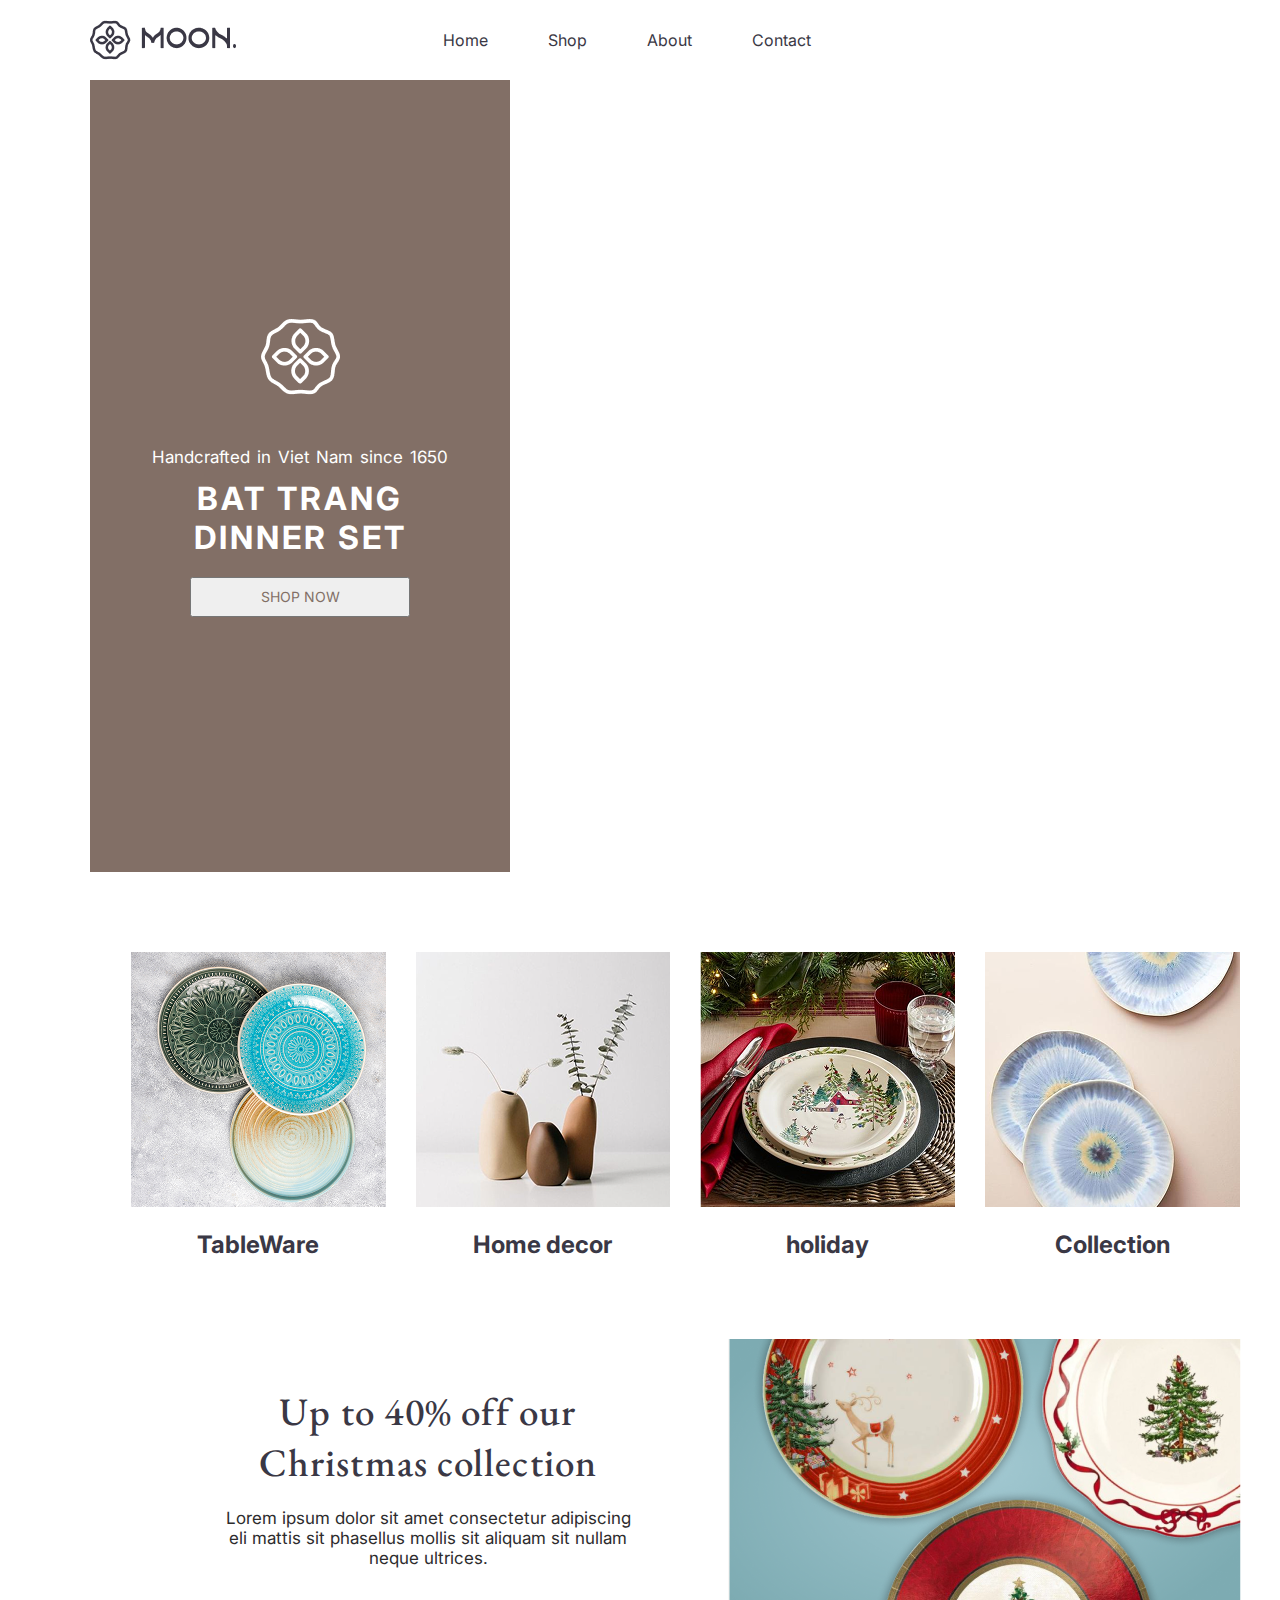
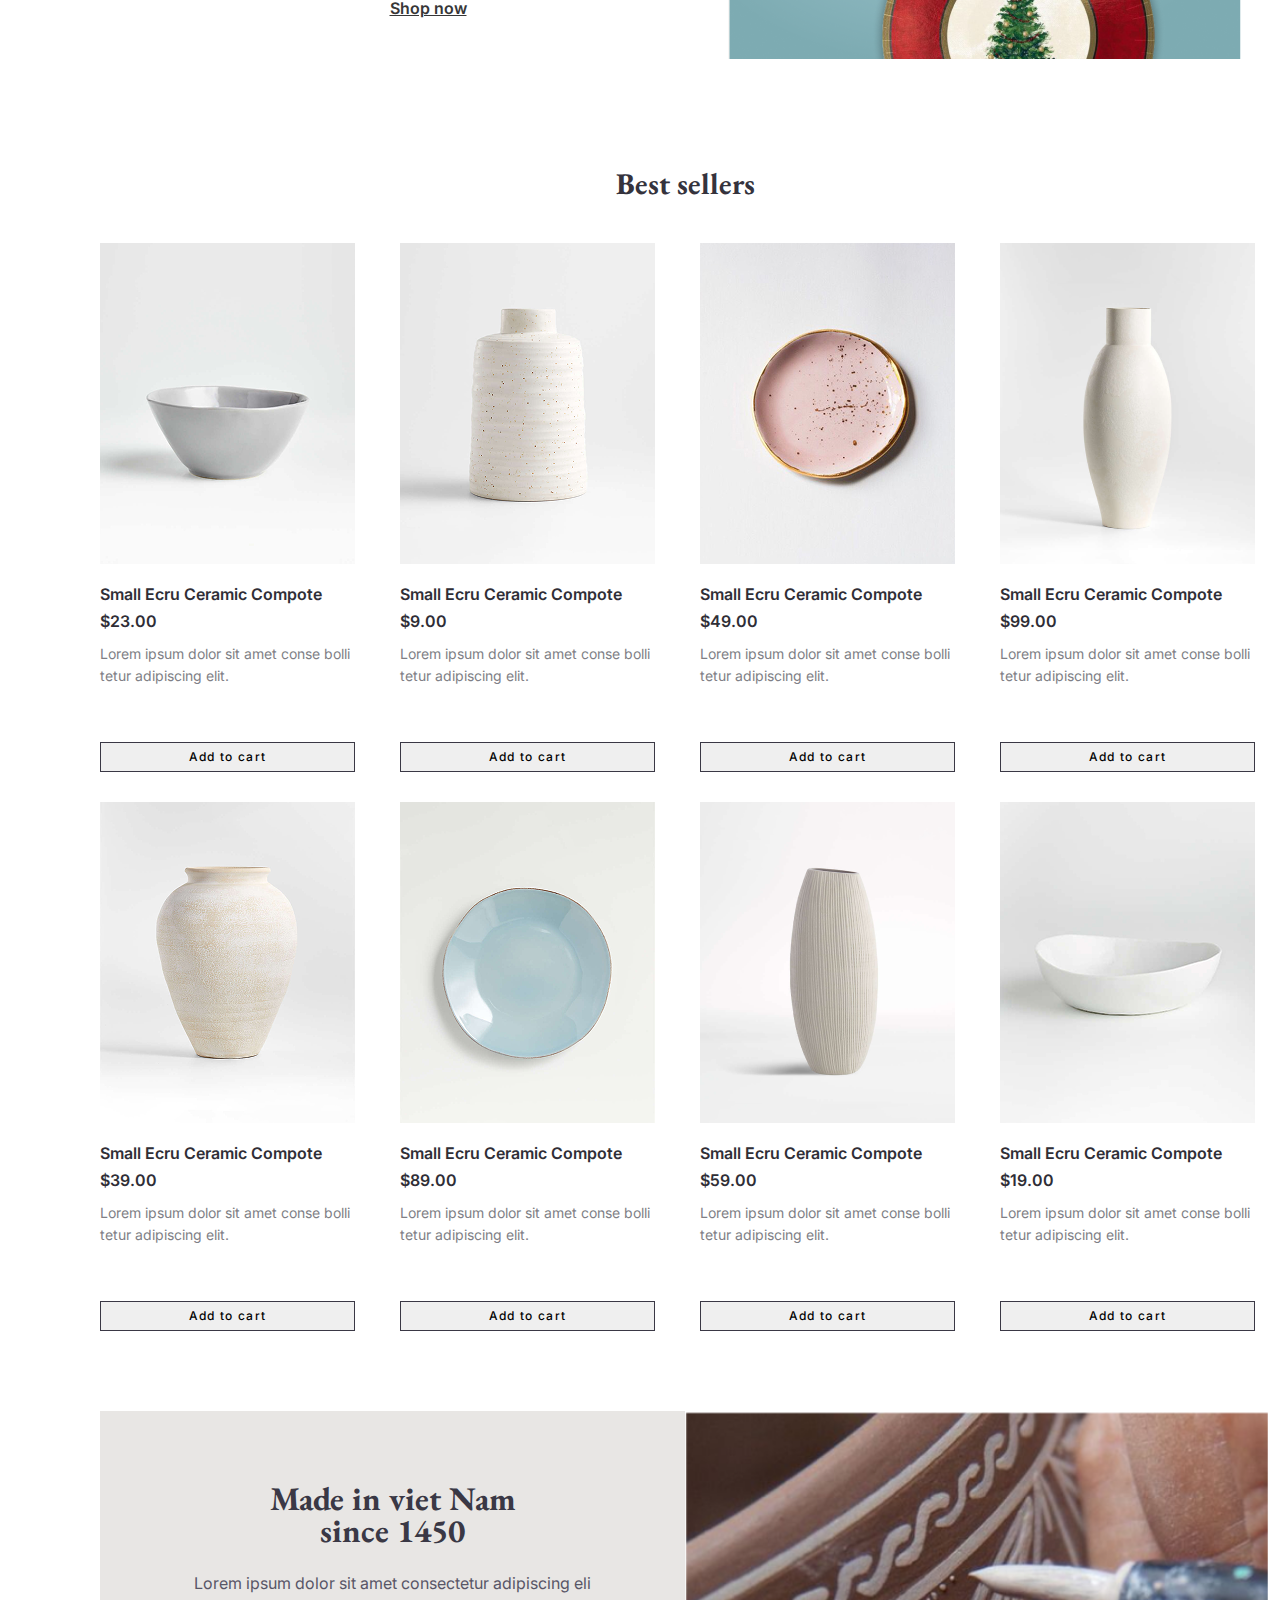
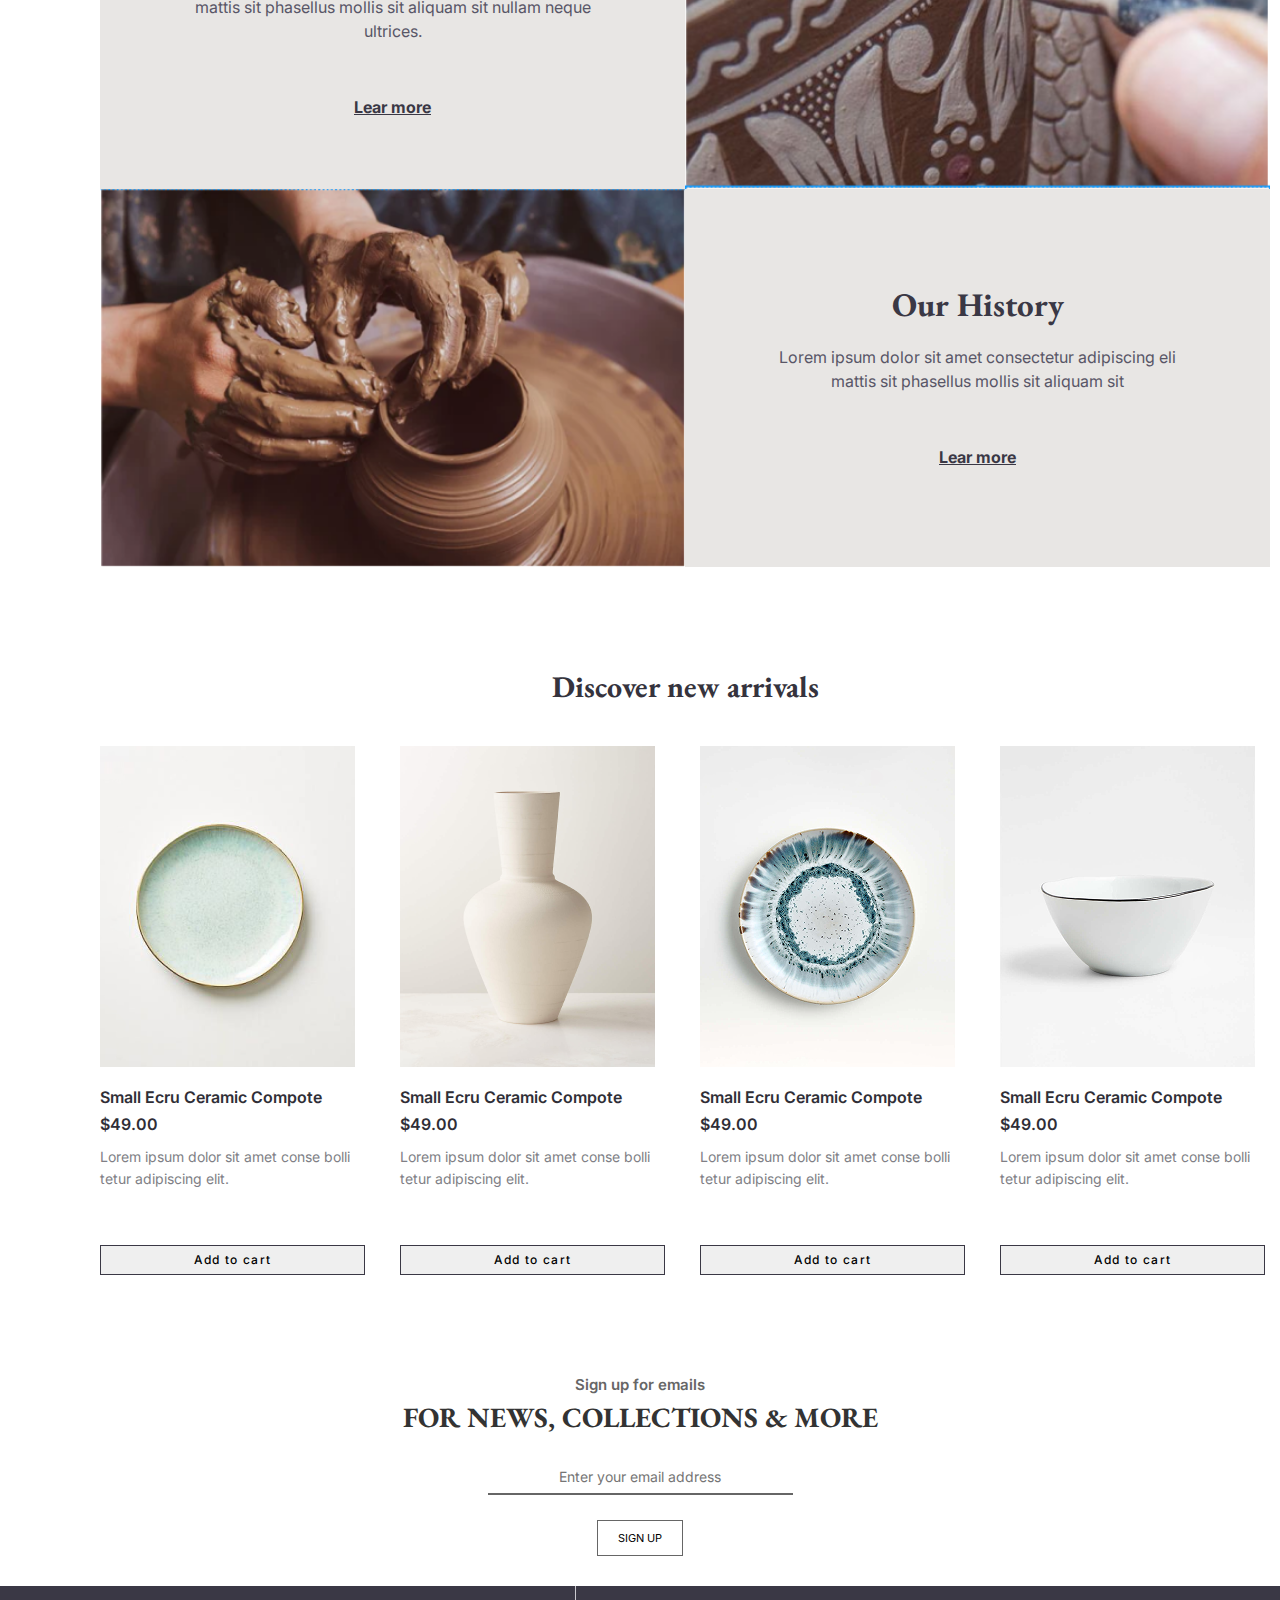
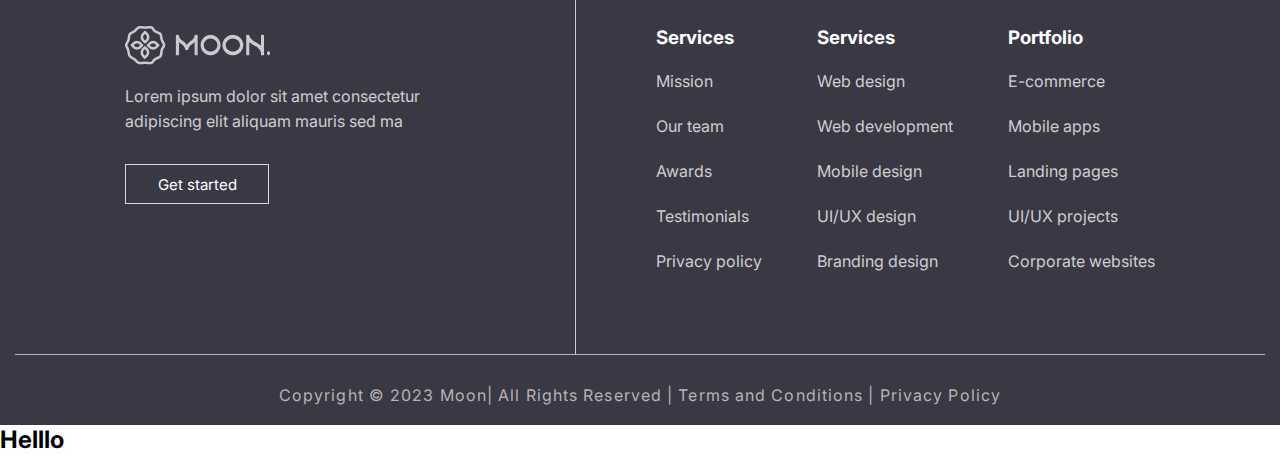
==== commit 8dc1706b: "heading add" ====
--- a/index.html
+++ b/index.html
@@ -19,61 +19,58 @@
             <img src="./img/Icon (1).png" alt="">
             <a href="./index.html"><img src="./img/Group 1000005843.png" alt=""></a>
         </div>
-        <div class="alar">
-            <button onclick="chiq()" class="barsBtn">☰</button>
-            <div class="a">
-                <a href="./index.html">Home</a>
-                <a class="sh" href="./shop.html">Shop</a>
-                <div class="sh2">
-                    <div class="cards">
-                        <div class="card2">
-                            <img src="./img/different-ceramic-empty-plates-bowls 1.png" alt="">
-                            <div class="text">
-                                <h3>Porcelain Dinner Plate</h3>
-                                <p>$49.00</p>
-                            </div>
-                        </div>
-                        <div class="card2">
-                            <img src="./img/e327c66bdd7299132da8f4531c54cda7.png" alt="">
-                            <div class="text">
-                                <h3>Luana Bowl</h3>
-                                <p>$49.00</p>
-                            </div>
-                        </div>
-                        <div class="card2">
-                            <img src="./img/653289D108_N210216 1.png" alt="">
-                            <div class="text">
-                                <h3>Ophelia Matte Vase</h3>
-                                <p>$149.00</p>
-                            </div>
-                        </div>
-                        <div class="card2">
-                            <img src="./img/holden-vase.png" alt="">
-                            <div class="text">
-                                <h3>Marin White Plate</h3>
-                                <p>$49.00</p>
-                            </div>
-                        </div>
-                        <div class="card2">
-                            <img src="./img/mercer-grey-bowl.png" alt="">
-                            <div class="text">
-                                <h3>Small Ecru Compote</h3>
-                                <p>$79.00</p>
-                            </div>
-                        </div>
-                        <div class="card2">
-                            <img src="./img/Image (4).png" alt="">
-                            <div class="text">
-                                <h3>Porcelain Dinner Plate</h3>
-                                <p>$99.00</p>
-                            </div>
-                        </div>
-                        
-                    </div>
-                </div>
-                <a href="./about.html">About</a>
-                <a href="./contact.html">Contact</a>
-            </div>
+        <div class="a">
+            <a href="./index.html">Home</a>
+            <a class="sh" href="./shop.html">Shop</a>
+            <div class="sh2">
+                <div class="cards">
+                    <div class="card2">
+                        <img src="./img/different-ceramic-empty-plates-bowls 1.png" alt="">
+                        <div class="text">
+                            <h3>Porcelain Dinner Plate</h3>
+                            <p>$49.00</p>
+                        </div>
+                    </div>
+                    <div class="card2">
+                        <img src="./img/e327c66bdd7299132da8f4531c54cda7.png" alt="">
+                        <div class="text">
+                            <h3>Luana Bowl</h3>
+                            <p>$49.00</p>
+                        </div>
+                    </div>
+                    <div class="card2">
+                        <img src="./img/653289D108_N210216 1.png" alt="">
+                        <div class="text">
+                            <h3>Ophelia Matte Vase</h3>
+                            <p>$149.00</p>
+                        </div>
+                    </div>
+                    <div class="card2">
+                        <img src="./img/holden-vase.png" alt="">
+                        <div class="text">
+                            <h3>Marin White Plate</h3>
+                            <p>$49.00</p>
+                        </div>
+                    </div>
+                    <div class="card2">
+                        <img src="./img/mercer-grey-bowl.png" alt="">
+                        <div class="text">
+                            <h3>Small Ecru Compote</h3>
+                            <p>$79.00</p>
+                        </div>
+                    </div>
+                    <div class="card2">
+                        <img src="./img/Image (4).png" alt="">
+                        <div class="text">
+                            <h3>Porcelain Dinner Plate</h3>
+                            <p>$99.00</p>
+                        </div>
+                    </div>
+                    
+                </div>
+            </div>
+            <a href="./about.html">About</a>
+            <a href="./contact.html">Contact</a>
         </div>
         <div class="icons">
             <i class="fa-solid fa-magnifying-glass"></i>
@@ -326,7 +323,9 @@
                 <p>Lorem ipsum dolor sit amet consectetur adipiscing elit aliquam mauris sed ma</p>
                 <button>Get started <i class="fa-solid fa-arrow-right"></i></button>
             </div>
-                    <div class="line"></div>
+            <div class="line">
+
+            </div>
             <div class="card2">
                 <div class="card1">
                     <h3>Services</h3>
@@ -363,9 +362,7 @@
         </div>
       </footer>
 
-      <h2>hello
-        
-      </h2>
+      <h2>Helllo</h2>
       
     <script src="./app.js"></script>
 </body>
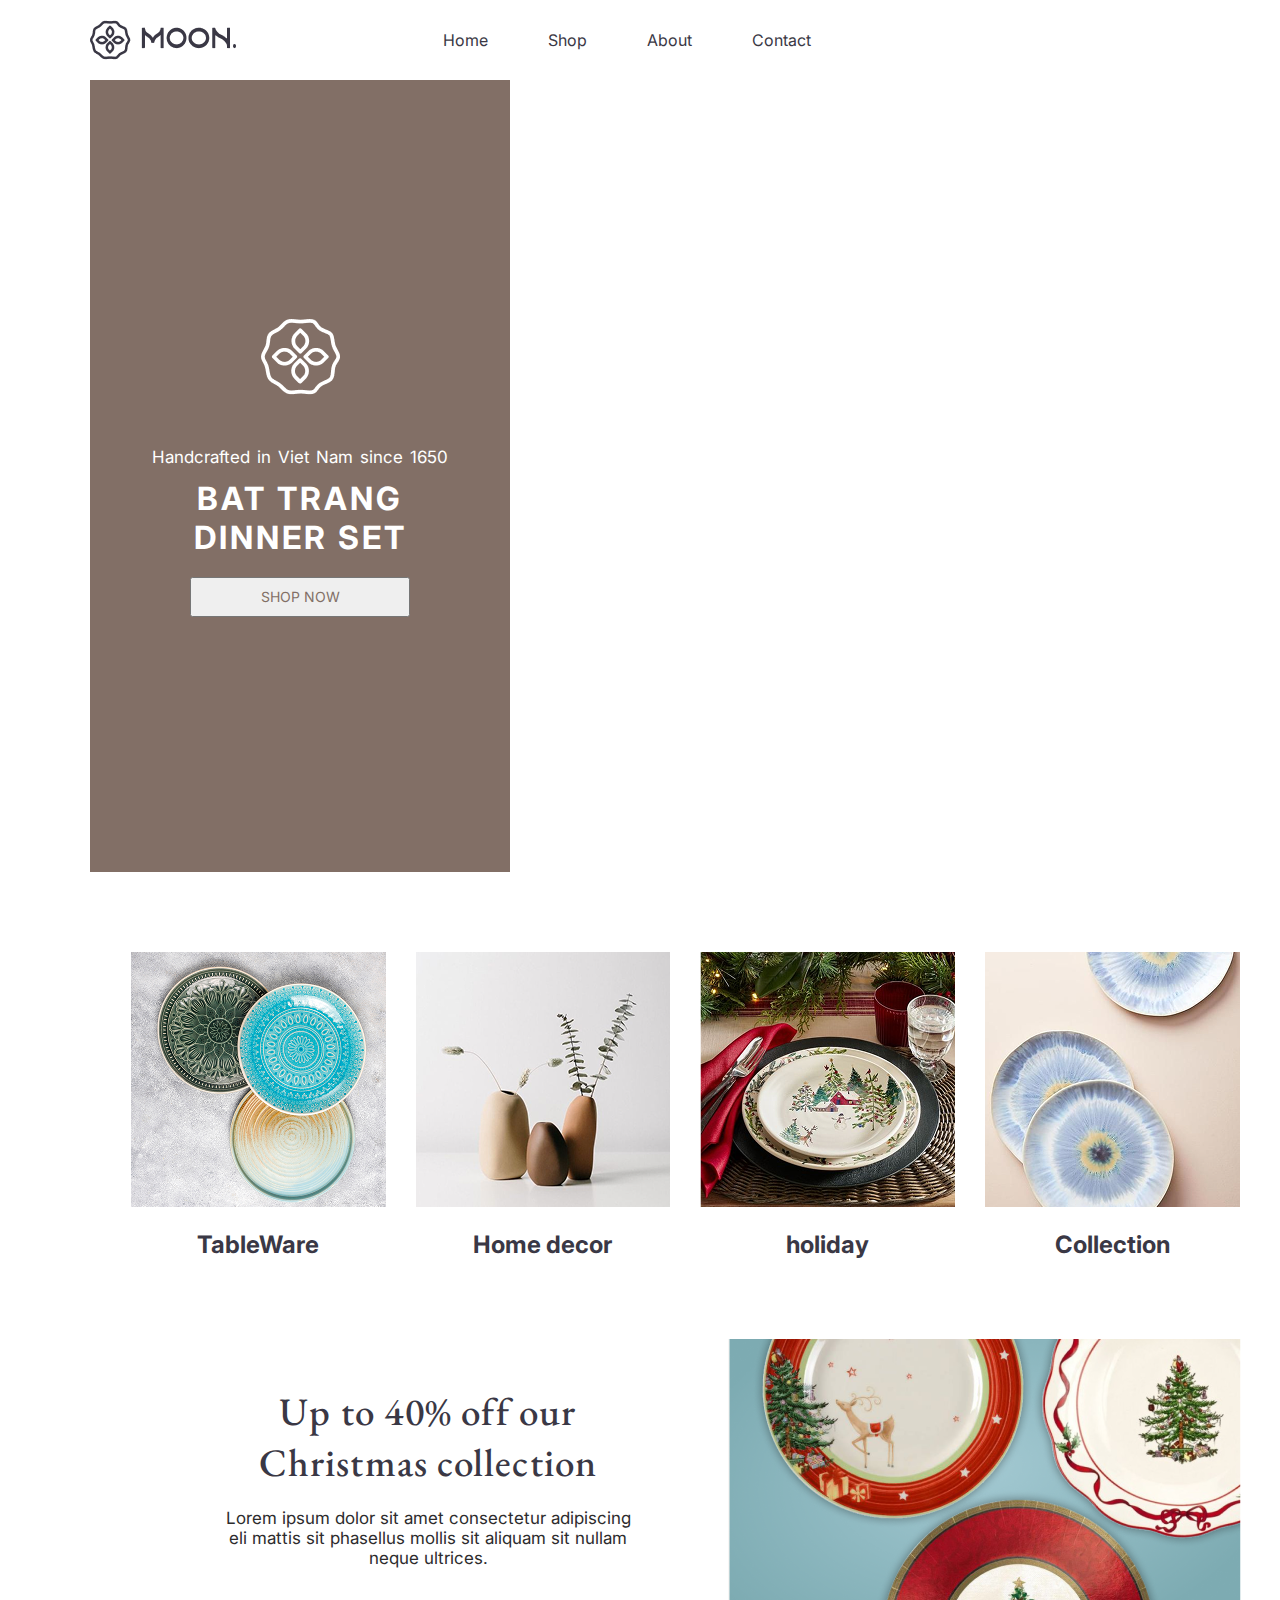
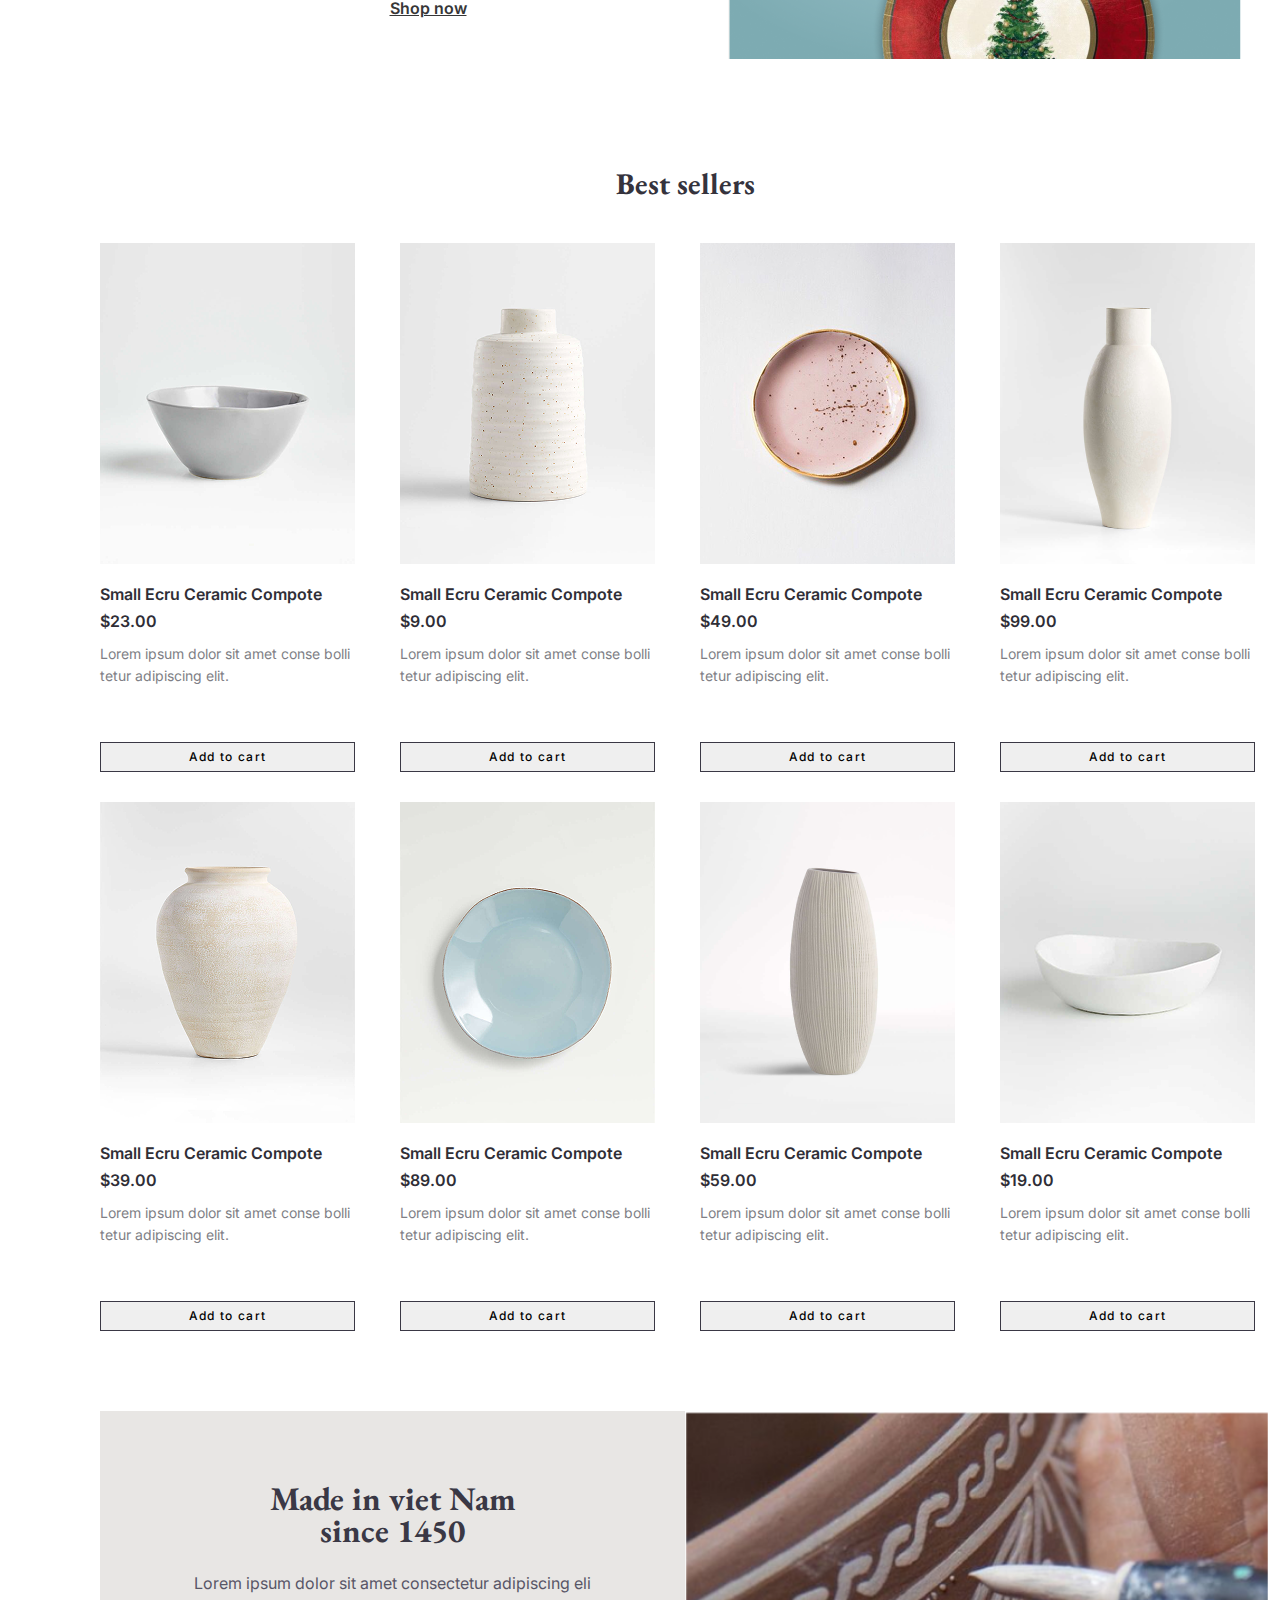
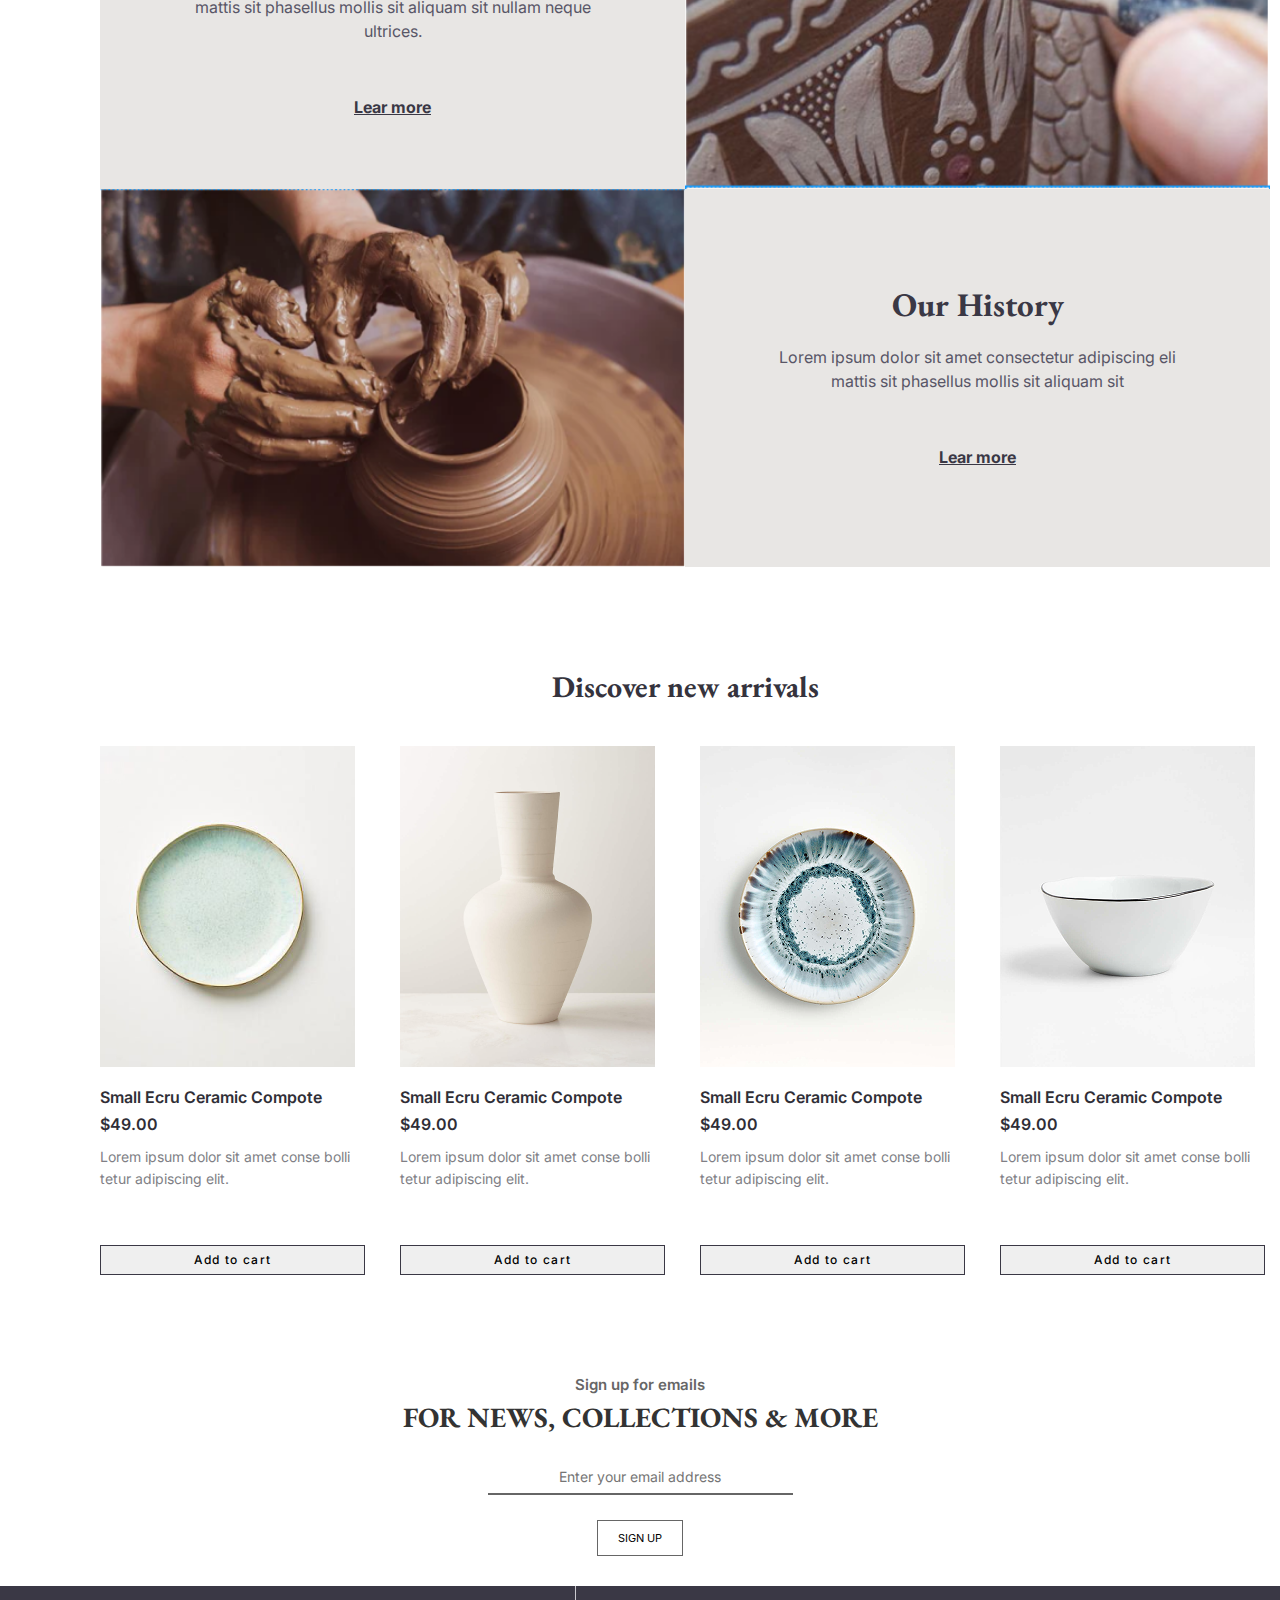
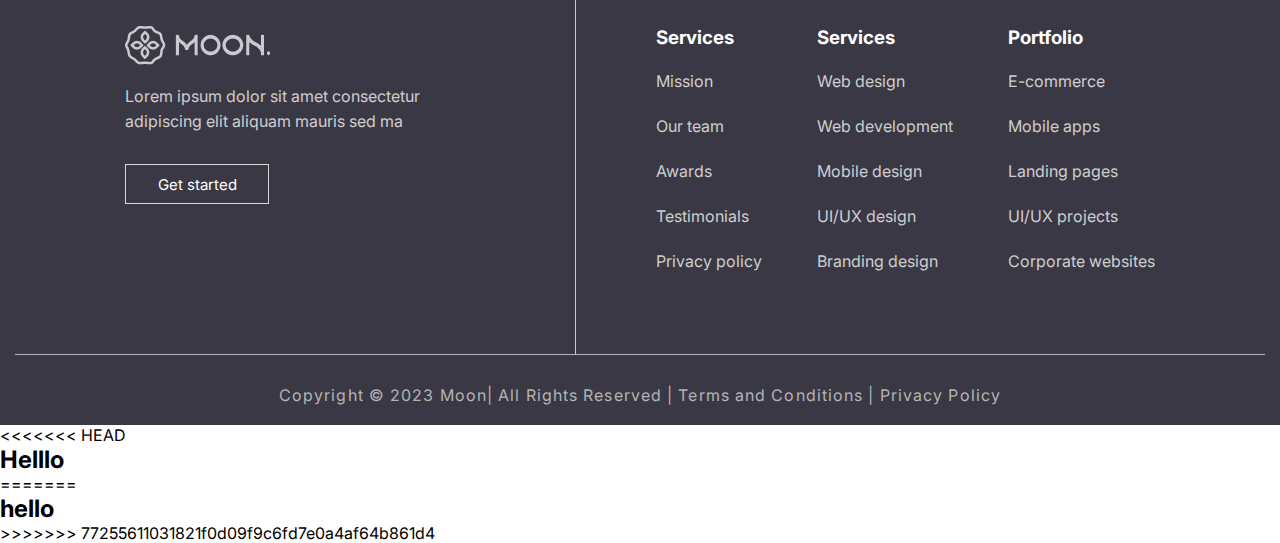
==== commit a821d036: "media" ====
--- a/index.html
+++ b/index.html
@@ -19,58 +19,61 @@
             <img src="./img/Icon (1).png" alt="">
             <a href="./index.html"><img src="./img/Group 1000005843.png" alt=""></a>
         </div>
-        <div class="a">
-            <a href="./index.html">Home</a>
-            <a class="sh" href="./shop.html">Shop</a>
-            <div class="sh2">
-                <div class="cards">
-                    <div class="card2">
-                        <img src="./img/different-ceramic-empty-plates-bowls 1.png" alt="">
-                        <div class="text">
-                            <h3>Porcelain Dinner Plate</h3>
-                            <p>$49.00</p>
-                        </div>
-                    </div>
-                    <div class="card2">
-                        <img src="./img/e327c66bdd7299132da8f4531c54cda7.png" alt="">
-                        <div class="text">
-                            <h3>Luana Bowl</h3>
-                            <p>$49.00</p>
-                        </div>
-                    </div>
-                    <div class="card2">
-                        <img src="./img/653289D108_N210216 1.png" alt="">
-                        <div class="text">
-                            <h3>Ophelia Matte Vase</h3>
-                            <p>$149.00</p>
-                        </div>
-                    </div>
-                    <div class="card2">
-                        <img src="./img/holden-vase.png" alt="">
-                        <div class="text">
-                            <h3>Marin White Plate</h3>
-                            <p>$49.00</p>
-                        </div>
-                    </div>
-                    <div class="card2">
-                        <img src="./img/mercer-grey-bowl.png" alt="">
-                        <div class="text">
-                            <h3>Small Ecru Compote</h3>
-                            <p>$79.00</p>
-                        </div>
-                    </div>
-                    <div class="card2">
-                        <img src="./img/Image (4).png" alt="">
-                        <div class="text">
-                            <h3>Porcelain Dinner Plate</h3>
-                            <p>$99.00</p>
-                        </div>
-                    </div>
-                    
-                </div>
-            </div>
-            <a href="./about.html">About</a>
-            <a href="./contact.html">Contact</a>
+        <div class="alar">
+            <button onclick="chiq()" class="barsBtn">☰</button>
+            <div class="a">
+                <a href="./index.html">Home</a>
+                <a class="sh" href="./shop.html">Shop</a>
+                <div class="sh2">
+                    <div class="cards">
+                        <div class="card2">
+                            <img src="./img/different-ceramic-empty-plates-bowls 1.png" alt="">
+                            <div class="text">
+                                <h3>Porcelain Dinner Plate</h3>
+                                <p>$49.00</p>
+                            </div>
+                        </div>
+                        <div class="card2">
+                            <img src="./img/e327c66bdd7299132da8f4531c54cda7.png" alt="">
+                            <div class="text">
+                                <h3>Luana Bowl</h3>
+                                <p>$49.00</p>
+                            </div>
+                        </div>
+                        <div class="card2">
+                            <img src="./img/653289D108_N210216 1.png" alt="">
+                            <div class="text">
+                                <h3>Ophelia Matte Vase</h3>
+                                <p>$149.00</p>
+                            </div>
+                        </div>
+                        <div class="card2">
+                            <img src="./img/holden-vase.png" alt="">
+                            <div class="text">
+                                <h3>Marin White Plate</h3>
+                                <p>$49.00</p>
+                            </div>
+                        </div>
+                        <div class="card2">
+                            <img src="./img/mercer-grey-bowl.png" alt="">
+                            <div class="text">
+                                <h3>Small Ecru Compote</h3>
+                                <p>$79.00</p>
+                            </div>
+                        </div>
+                        <div class="card2">
+                            <img src="./img/Image (4).png" alt="">
+                            <div class="text">
+                                <h3>Porcelain Dinner Plate</h3>
+                                <p>$99.00</p>
+                            </div>
+                        </div>
+                        
+                    </div>
+                </div>
+                <a href="./about.html">About</a>
+                <a href="./contact.html">Contact</a>
+            </div>
         </div>
         <div class="icons">
             <i class="fa-solid fa-magnifying-glass"></i>
@@ -323,9 +326,7 @@
                 <p>Lorem ipsum dolor sit amet consectetur adipiscing elit aliquam mauris sed ma</p>
                 <button>Get started <i class="fa-solid fa-arrow-right"></i></button>
             </div>
-            <div class="line">
-
-            </div>
+                    <div class="line"></div>
             <div class="card2">
                 <div class="card1">
                     <h3>Services</h3>
@@ -362,7 +363,13 @@
         </div>
       </footer>
 
+<<<<<<< HEAD
       <h2>Helllo</h2>
+=======
+      <h2>hello
+        
+      </h2>
+>>>>>>> 77255611031821f0d09f9c6fd7e0a4af64b861d4
       
     <script src="./app.js"></script>
 </body>
